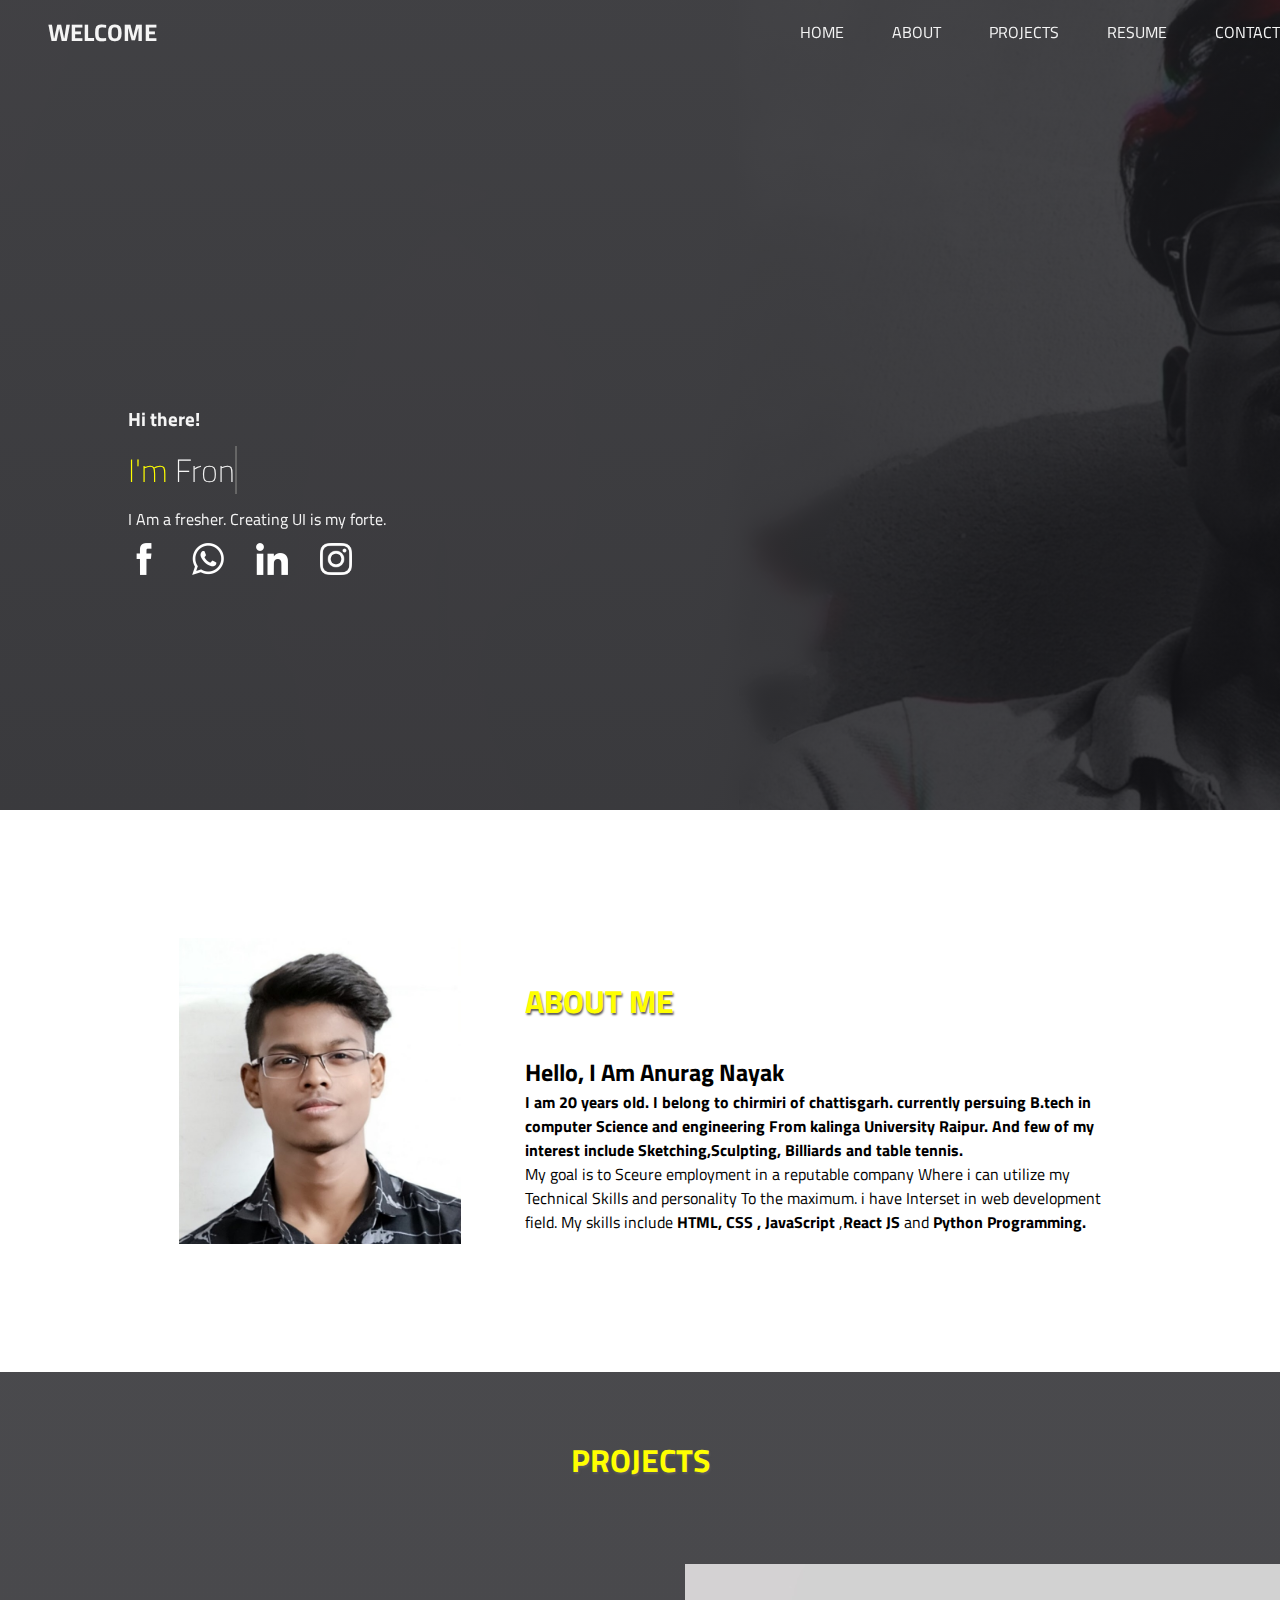
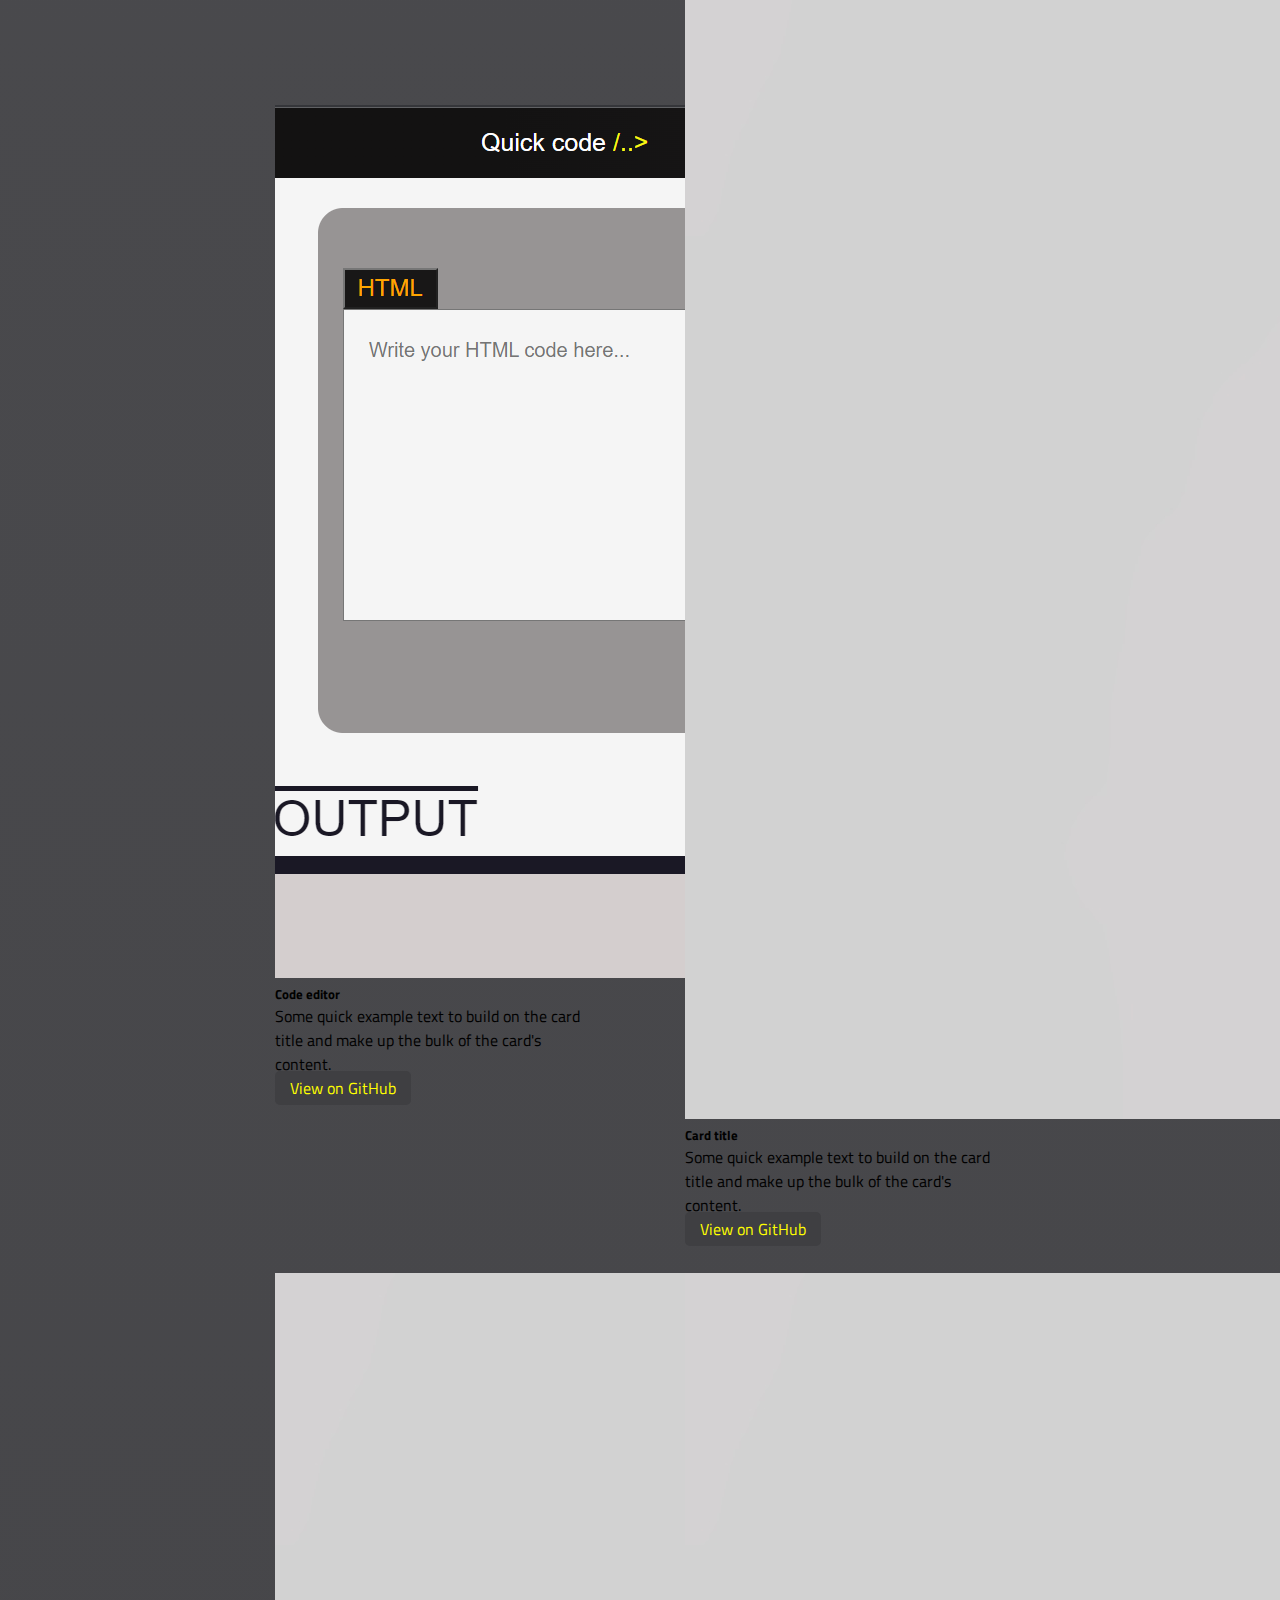
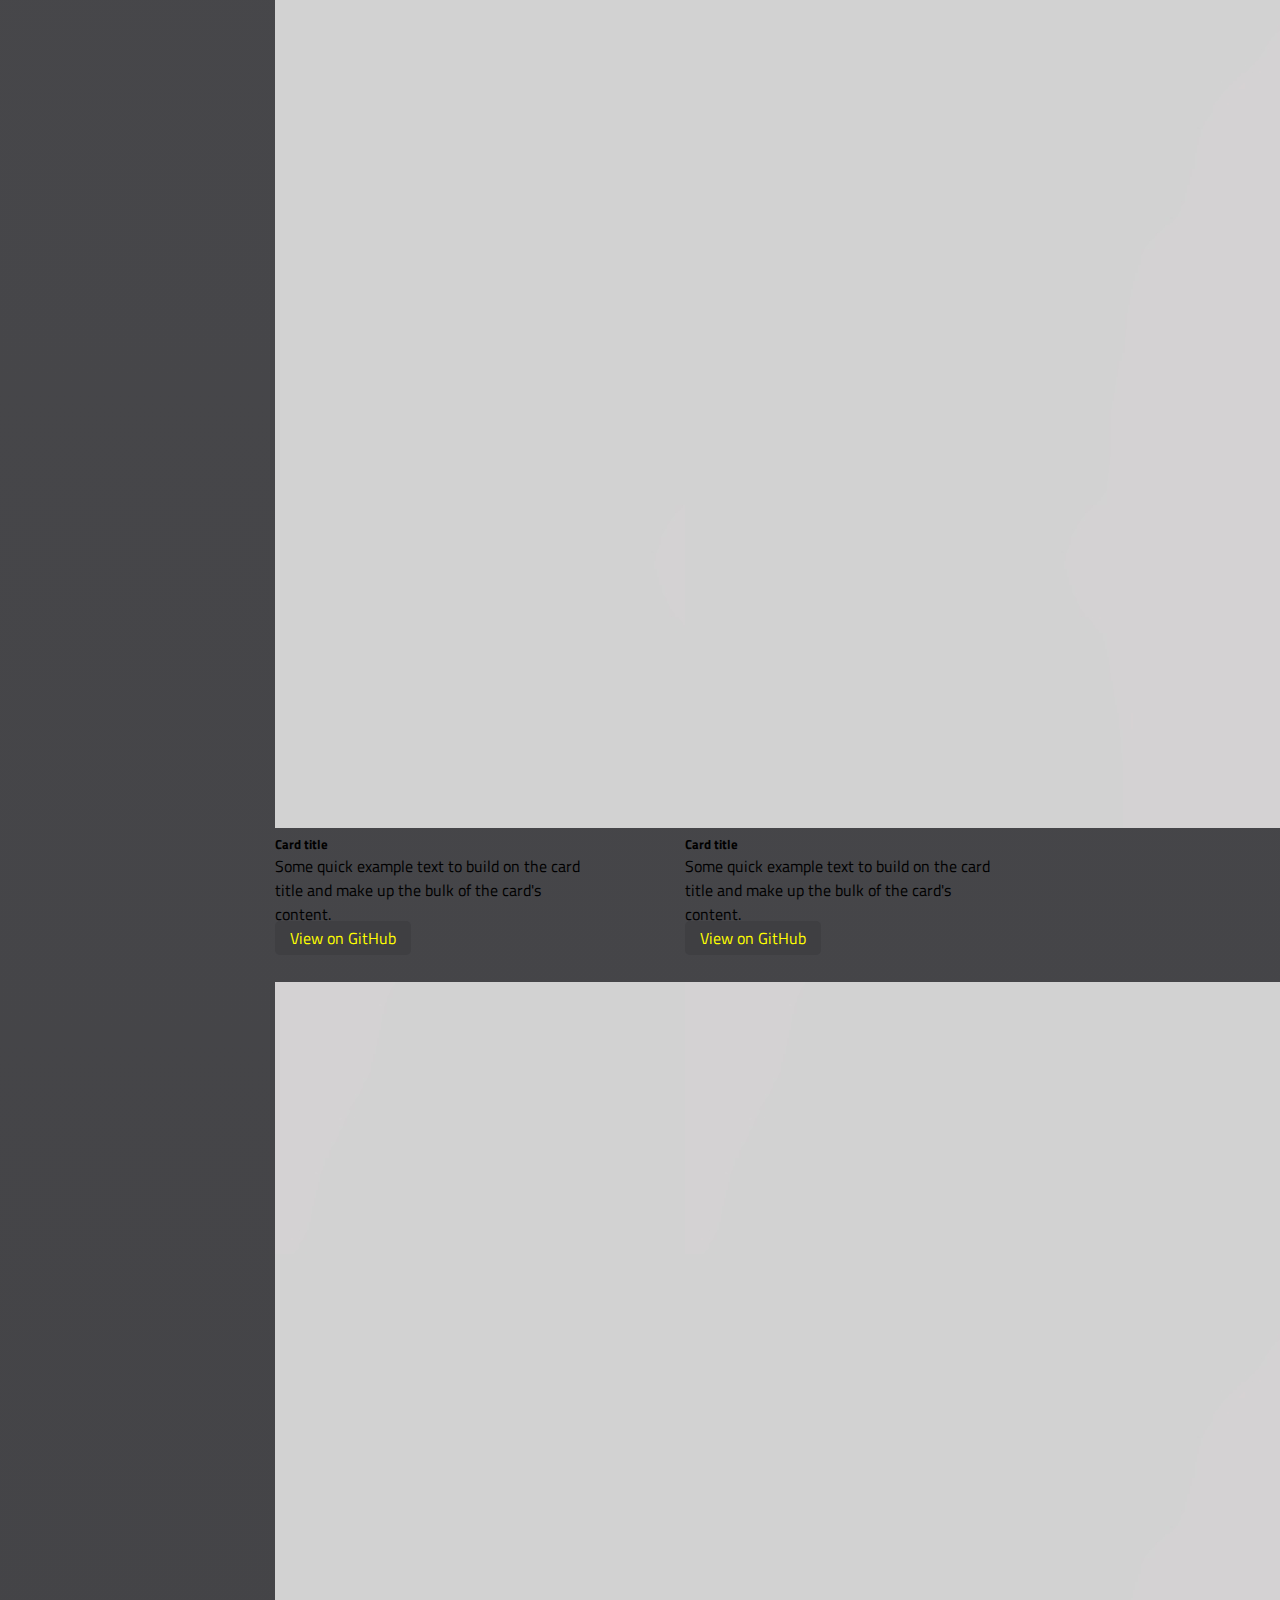
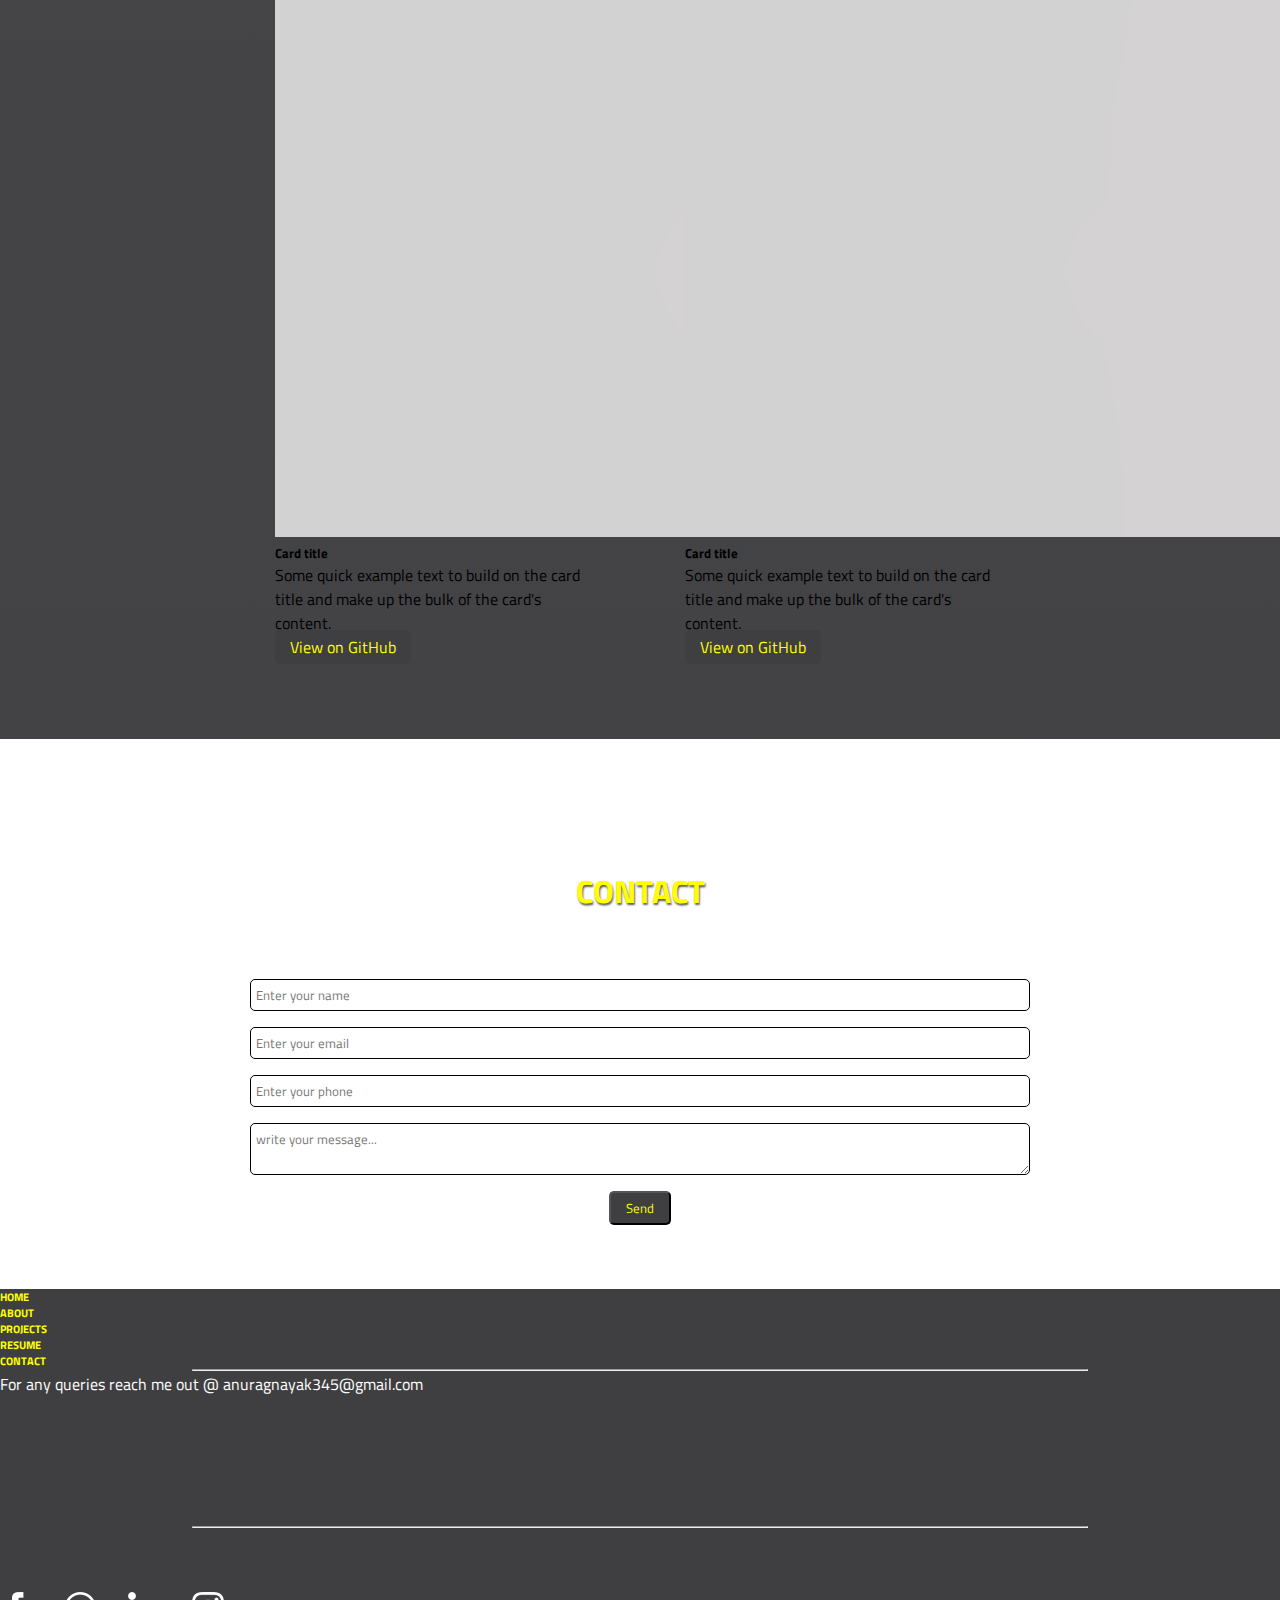
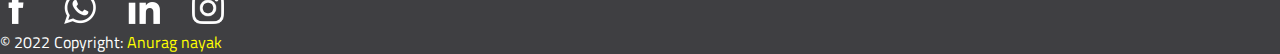
==== index.html @ 3c814be0 "change commit" ====
<!DOCTYPE html>
<html lang="en">

<head>
    <meta charset="UTF-8">
    <meta http-equiv="X-UA-Compatible" content="IE=edge">
    <meta name="viewport" content="width=device-width, initial-scale=1.0">
    <title>my Portfolio</title>
    <!-- google fonts APIS -->
    <link rel="preconnect" href="https://fonts.googleapis.com">
    <link rel="preconnect" href="https://fonts.gstatic.com" crossorigin>
    <link
        href="https://fonts.googleapis.com/css2?family=Lato:wght@300;400&family=Lobster&family=Mochiy+Pop+P+One&family=Oswald:wght@300&family=Petemoss&family=Roboto+Slab:wght@300&family=Titillium+Web&display=swap"
        rel="stylesheet">
    <link href="https://fonts.googleapis.com/css?family=Raleway:200,100,400" rel="stylesheet" type="text/css" />

    <!-- boootsrap CDN -->
    <link href="https://cdn.jsdelivr.net/npm/bootstrap@5.1.3/dist/css/bootstrap.min.css" rel="stylesheet"
        integrity="sha384-1BmE4kWBq78iYhFldvKuhfTAU6auU8tT94WrHftjDbrCEXSU1oBoqyl2QvZ6jIW3" crossorigin="anonymous">

    <link rel="stylesheet" href="CSS/index.css">
    
</head>

<body>
    <div>

        <!-- nav-bar start -->
        <header class="container-fluid">


            <nav id="nav">

                <div class=" nav-head">
                    <img id="hamBurger" src="images/hamburger.png">
                    <h2 id="welcome">WELCOME</h2>
                </div>



                <div class="nav-items me-5">
                    <ul>
                        <li><a href="#">HOME</a></li>
                        <li><a href="#about">ABOUT</a></li>
                        <li><a href="#projects">PROJECTS</a></li>
                        <li><a href="#!">RESUME</a></li>
                        <li><a href="#contactdiv">CONTACT</a></li>
                    </ul>
                </div>
            </nav>

            <!-- nav-bar End -->


            <!-- header -->

            <div class=" header-intro">
                <h3>Hi there!</h3>
                <h1 class="Animated_text"><span style="color:yellow">I'm</span>
                    <span class="txt-rotate" data-period="2000"
                        data-rotate='[ "Front-end developer"]'></span>
                </h1>
                
                <p>I Am a fresher. Creating UI is my forte.</p>
                <div class="SocialMedia">
                    <a href="https://www.facebook.com/anurag.nayak.106" target="_"><img
                            src="images/facebook-xxl.png"></a>
                    <a href="https://wa.me/+916261260397" target="_"><img src="images/whatsapp-xxl.png"></a>
                    <a href="https://www.linkedin.com/in/anurag-nayak-994604218/" target="_"><img
                            src="images/linkedin-xxl.png"></a>
                    <a href="https://www.instagram.com/anurag_n19/" target="_"><img src="images/new-instagram.png"></a>

                </div>

            </div>


        </header>


    </div>


    <!-- About me  -->
    <div class="about_me" id="about">

        <div class="details">
            <img id="myImage" src="images/Anurag-1.jpg">
            <div class="personal_info">
                <h1 class="heads">ABOUT ME</h1>
                <h2>Hello, I Am Anurag Nayak</h2>
                <p><b> I am 20 years old. I belong to chirmiri of chattisgarh. currently persuing B.tech in computer
                        Science
                        and engineering From kalinga University Raipur. And few of my interest include
                        Sketching,Sculpting,
                        Billiards and
                        table tennis.</b> </p>
                <p>My goal is to Sceure employment in a reputable company Where i can utilize my Technical Skills and
                    personality
                    To the maximum.
                    i have Interset in web development field. My skills include <b> HTML, CSS , JavaScript </b>
                    ,<b>React JS</b> and
                    <b>Python
                        Programming.</b>
                </p>
            </div>

        </div>
    </div>

    <!-- About me End  -->


    <!-- Projects -->

    <div class="projects" id="projects">

        <h1 class="heads">PROJECTS</h1>
        <div class="card-wrapper">

            <div class="card">
                <img class="card-img-top" src="./images/code-editor.png" alt="Card image cap">
                <div class="card-body">
                    <h5 class="card-title">Code editor</h5>
                    <p class="card-text">Some quick example text to build on the card title and make up the bulk of the
                        card's
                        content.</p>
                    <a href="#" class="btn">View on GitHub</a>
                </div>
            </div>

            <div class="card">
                <img class="card-img-top" src="./images/PicsArt_12-30-04.58.50.jpg" alt="Card image cap">
                <div class="card-body">
                    <h5 class="card-title">Card title</h5>
                    <p class="card-text">Some quick example text to build on the card title and make up the bulk of the
                        card's
                        content.</p>
                    <a href="#" class="btn">View on GitHub</a>
                </div>
            </div>

            <div class="card">
                <img class="card-img-top" src="images/PicsArt_12-30-04.58.50.jpg" alt="Card image cap">
                <div class="card-body">
                    <h5 class="card-title">Card title</h5>
                    <p class="card-text">Some quick example text to build on the card title and make up the bulk of the
                        card's
                        content.</p>
                    <a href="#" class="btn">View on GitHub</a>
                </div>
            </div>

            <div class="card">
                <img class="card-img-top" src="images/PicsArt_12-30-04.58.50.jpg" alt="Card image cap">
                <div class="card-body">
                    <h5 class="card-title">Card title</h5>
                    <p class="card-text">Some quick example text to build on the card title and make up the bulk of the
                        card's
                        content.</p>
                    <a href="#" class="btn">View on GitHub</a>
                </div>
            </div>

            <div class="card">
                <img class="card-img-top" src="images/PicsArt_12-30-04.58.50.jpg" alt="Card image cap">
                <div class="card-body">
                    <h5 class="card-title">Card title</h5>
                    <p class="card-text">Some quick example text to build on the card title and make up the bulk of the
                        card's
                        content.</p>
                    <a href="#" class="btn">View on GitHub</a>
                </div>
            </div>

            <div class="card">
                <img class="card-img-top" src="images/PicsArt_12-30-04.58.50.jpg" alt="Card image cap">
                <div class="card-body">
                    <h5 class="card-title">Card title</h5>
                    <p class="card-text">Some quick example text to build on the card title and make up the bulk of the
                        card's
                        content.</p>
                    <a href="#" class="btn">View on GitHub</a>
                </div>
            </div>

        </div>

    </div>


    <!-- contact section -->

    <div class="contact" id="contactdiv">
      
        <h1 class="heads" >CONTACT </h1>

        <div class="container d-flex justify-content-center">
            <div class="row contact-wrapper">
                    <form class="contact_form" action="https://formsubmit.co/anuragnayak345@gmail.com" method="POST">
                        <input class="cont-Inputs" type="text" name="name" placeholder="Enter your name" required>
                        <input type="email" class="cont-Inputs" name="email" placeholder="Enter your email" required>
                        <input type="number" class="cont-Inputs" name="phone" placeholder="Enter your phone">
                        <textarea name="message" class="cont-Inputs" placeholder="write your message..."></textarea>
                        <input type="hidden" name="_next" value= "https://anurag-345.github.io/My-Portfolio/thanks.html">
                        <button type="submit" class="btn">Send</button>
                    </form>
                </div>
            </div>
        </div>
    </div>

    <!-- Contact section end  -->

    <!-- Footer -->
    <footer class="page-footer font-small indigo">

        <!-- Footer Links -->
        <div class="container">

            <!-- Grid row-->
            <div class="row text-center d-flex justify-content-center pt-5 mb-3">

                <!-- Grid column -->
                <div class="col-md-2 mb-3">
                    <h6 class="text-uppercase font-weight-bold">
                        <a href="#">HOME</a>
                    </h6>
                </div>
                <!-- Grid column -->

                <!-- Grid column -->
                <div class="col-md-2 mb-3">
                    <h6 class="text-uppercase font-weight-bold">
                        <a href="#about">ABOUT</a>
                    </h6>
                </div>
                <!-- Grid column -->

                <!-- Grid column -->
                <div class="col-md-2 mb-3">
                    <h6 class="text-uppercase font-weight-bold">
                        <a href="#projects">PROJECTS</a>
                    </h6>
                </div>
                <!-- Grid column -->

                <!-- Grid column -->
                <div class="col-md-2 mb-3">
                    <h6 class="text-uppercase font-weight-bold">
                        <a href="#!">RESUME</a>
                    </h6>
                </div>
                <!-- Grid column -->

                <!-- Grid column -->
                <div class="col-md-2 mb-3">
                    <h6 class="text-uppercase font-weight-bold">
                        <a href="#contactdiv">CONTACT</a>
                    </h6>
                </div>
                <!-- Grid column -->

            </div>
            <!-- Grid row-->
            <hr class="rgba-white-light" style="margin: 0 15%;">

            <!-- Grid row-->
            <div class="row d-flex text-center justify-content-center mb-md-0 mb-4">

                <!-- Grid column -->
                <div class="col-md-8 col-12 mt-3">
                    <p style="line-height: 1.7rem">For any queries reach me out @ anuragnayak345@gmail.com</p>
                </div>
                <!-- Grid column -->

            </div>
            <!-- Grid row-->
            <hr class="clearfix d-md-none rgba-white-light" style="margin: 10% 15% 5%;">

            <!-- Grid row-->
            <div class="row pb-3">

                <!-- Grid column -->
                <div class="col-md-12">

                    <div class=" flex-center d-flex justify-content-center">


                        <div class="SocialMedia">
                            <a href="https://www.facebook.com/anurag.nayak.106" target="_"><img
                                    src="images/facebook-xxl.png"></a>
                            <a href="https://wa.me/+916261260397" target="_"><img src="images/whatsapp-xxl.png"></a>
                            <a href="https://www.linkedin.com/in/anurag-nayak-994604218/" target="_"><img
                                    src="images/linkedin-xxl.png"></a>
                            <a href="https://www.instagram.com/anurag_n19/" target="_"><img
                                    src="images/new-instagram.png"></a>

                        </div>
                    </div>

                </div>
                <!-- Grid column -->

            </div>
            <!-- Grid row-->

        </div>
        <!-- Footer Links -->

        <!-- Copyright -->
        <div class="footer-copyright text-center py-3">© 2022 Copyright:
            <a href="https://mdbootstrap.com/">Anurag nayak</a>
        </div>
        <!-- Copyright -->

    </footer>

    <!-- Footer end -->





    <script src="./JavaScript/index.js" defer></script>
    <script src="https://cdn.jsdelivr.net/npm/bootstrap@5.1.3/dist/js/bootstrap.bundle.min.js"
        integrity="sha384-ka7Sk0Gln4gmtz2MlQnikT1wXgYsOg+OMhuP+IlRH9sENBO0LRn5q+8nbTov4+1p"
        crossorigin="anonymous"></script>
    <script src="https://ajax.googleapis.com/ajax/libs/jquery/2.1.1/jquery.min.js"></script>

</body>

</html>






<!-- side nav -->
<!-- <div class="sidenav">
                <img id="sidenavCross" src="images/cross.png">
                <hr>
                <ul>
                    <li><a href="#">HOME</a></li>
                    <li><a href="#about">ABOUT</a></li>
                    <li><a href="#projects">PROJECTS</a></li>
                    <li><a href="#">RESUME</a></li>
                    <li><a href="#">CONTACT</a></li>
                </ul>
            </div> -->


<!-- <div class="progress_bars">
    <h3>HTML</h3>
    <div class="progress w-75">
        <div class="progress-bar progress-bar-striped progress-bar-animated" style="width:100%">100%</div>
    </div>
    <h3>CSS</h3>
    <div class="progress w-75">
        <div class="progress-bar progress-bar-striped progress-bar-animated bg-warning" style="width:85%">85%</div>
    </div>
    <h3>JAVASCRIPT</h3>
    <div class="progress w-75">
        <div class="progress-bar progress-bar-striped progress-bar-animated bg-danger" style="width:70%">70%</div>
    </div>
    <h3>BOOTSTRAP</h3>
    <div class="progress w-75">
        <div class="progress-bar progress-bar-striped progress-bar-animated bg-success" style="width:90%">90%</div>
    </div>
</div> -->
---- CSS/index.css ----
:root{
  --dec-color : yellow;
}

* {
  margin: 0px;
  padding: 0px;
  font-family: "Lato", sans-serif;
  font-family: "Lobster", cursive;
  font-family: "Mochiy Pop P One", sans-serif;
  font-family: "Oswald", sans-serif;
  font-family: "Petemoss", cursive;
  font-family: "Roboto Slab", serif;
  font-family: "Titillium Web", sans-serif;
  /* outline:2px solid red; */
   /* overflow: hidden; */
   scroll-behavior: smooth;
}
body {
   background:url("https://www.desktopbackground.org/download/3840x2400/2010/04/17/3405_cool-simple-white-backgrounds-picture-gallery_5120x2880_h.jpg");
   background-size: cover;
   background-repeat: no-repeat;
   background-attachment: fixed;
}
a{
 text-decoration: none !important;
 color: var(--dec-color);

}
.heads{
  color:var(--dec-color);
  margin:5% 0;
  text-shadow: 1px 2px 2px rgb(92, 91, 91);
 
}


.btn{
  background-color: #3f3f42;
  color:var(--dec-color);
  padding: 5px 15px;
  border-radius: 5px;
  width:fit-content;
}

.Animated_text{
  font-weight: 200;
  margin: 0.4em 0;
}

header{
    margin: 0 !important;
    padding: 0 !important;
    height: 90vh;
    width:100vw;
    background: linear-gradient(rgba(28, 28, 32, 0.8), rgba(20, 20, 24, 0.8)),url("../images/PicsArt_12-30-04.58.50.jpg");
    background-size:cover;
    background-repeat: no-repeat;
   
}


/* navbar */


nav {
  display: flex;
  justify-content: space-between;
  height: 4em;
  width: 100vw;
  align-items:center;
  position:fixed;
  top:0;
  
}
.nav-head{
  display:flex;
}
#hamBurger{
  height: 2em;
  width: 2em;
  display: none;
  margin-left: 0.5em;
}

#welcome{
    color:whitesmoke;
    margin-left:2em;
   
  
}

.nav-items ul {
 
  display: flex;
  gap: 3rem;
  list-style: none !important;
}

.nav-items ul li a{
  color:whitesmoke;
  
}

.nav-items ul li a:hover{
  color:yellow;
  border-bottom:3px solid var(--dec-color);
  transition:0.1s ease-in;
}


/* sideNav */

.sidenav{
  
  height: 100vh !important;
  width:250px;
  top:0;
  position:fixed;
  background-color:#3f3f42;
  box-shadow: 1px 0px 3px black;
  /* display: none; */
  z-index:100!important;
}


.sidenav ul{
  display: flex;
  justify-content: center;
  flex-direction:column;
  list-style: none !important;
}

.sidenav ul li {
  margin:0.5em 0em;
}

.sidenav ul li a{
  color:whitesmoke;
}

.sidenav ul li a:hover{
  color:var(--dec-color);
  transition:0.1s ease-in;
}

#sidenavCross{
  height: 2em;
  width: 2em;
  margin:1em 0 0 1em;
}





/* header intro */


.header-intro{ 
  width: fit-content;
  position: relative;
  top: 50%;
  left:10%;
  /* margin-top:15em; */
  color:whitesmoke;
}


/* ANout me  */
.about_me{
  display: flex;
  justify-content: center;
  align-items: center;
  flex-direction: column;
  margin:5%;
  padding: 5% 0;
 
}

.details{
  display: flex;
  justify-content: center;
  align-items: center;
  
  /* flex-direction: column; */
  gap:4em;
  width: 80%;

}



#myImage{
  width:22vw;
  flex: 1;
}
.progress_bars{
  width: 60vw;
  height: auto;
  display: flex;
  justify-content: center;
  align-items: center;
  flex-direction: column;
  gap:2em;
  background-color:rgb(156, 102, 21);
}

.SocialMedia {
  margin-top: 5%;
 display: flex;
 gap: 2em;

}
.SocialMedia a img{
  height:2em;

}

.scroll {
  background-color:#3f3f42;
  box-shadow: 4px 0px 10px black;
  z-index: 100;
  transition: 0.5s ease-out;
}

/* media query section */



/* Projects section */

.projects{
  display: flex;
  justify-content: center;
  align-items: center;
  flex-direction: column;
  padding-bottom:5%;
  /* width: 100vw; */
  background: linear-gradient(rgba(28, 28, 32, 0.8), rgba(20, 20, 24, 0.8));

}

.card-wrapper{
  display: flex;
  justify-content: center;
  align-items: center;
  gap:5%;
  flex-wrap:wrap;
  width: 90vw;
  
}

.card-wrapper .card{
  width:20em;
  margin:1em;
 
}

.card-wrapper .card:hover{
  transform:translatey(-10px);
 box-shadow: rgb(14, 13, 13) 0px 20px 30px -10px;
 transition:0.5s ease-in-out
  
}


/* contact section */

.contact{
  padding:5% 0% ;
  background:linear-gradient(330deg,transparent 55%,#fff 0%);
  display: flex;
  justify-content:center;
  align-items:center;
  flex-direction: column;
}

.contact-wrapper{
  width:60vw;
}

.contact_form{
  display: flex;
  justify-content: center;
  align-items: center;
  flex-direction:column;
  gap:1em;
}

.cont-Inputs{
  width:100%;
  padding: 5px;
  border-radius:5px;
  border: 1px solid black;
}


/* FOOTER */


.page-footer{
  background-color: #3f3f42;
  color:white
}

@media screen and (max-width:800px){

  .header-intro{
    position: relative;
    left: 10%;

  }

  #hamBurger{
    display:initial;
    margin: 0 1em;
  }

  .nav-items{
    display: none;
  }
  nav{
    /* padding-left:1em; */
  }
  #welcome{
     margin-left:0.5em;
  }

  .details{
    flex-wrap: wrap;
  }
  
  .contact-wrapper{
  width:90vw;
}
  
  
}
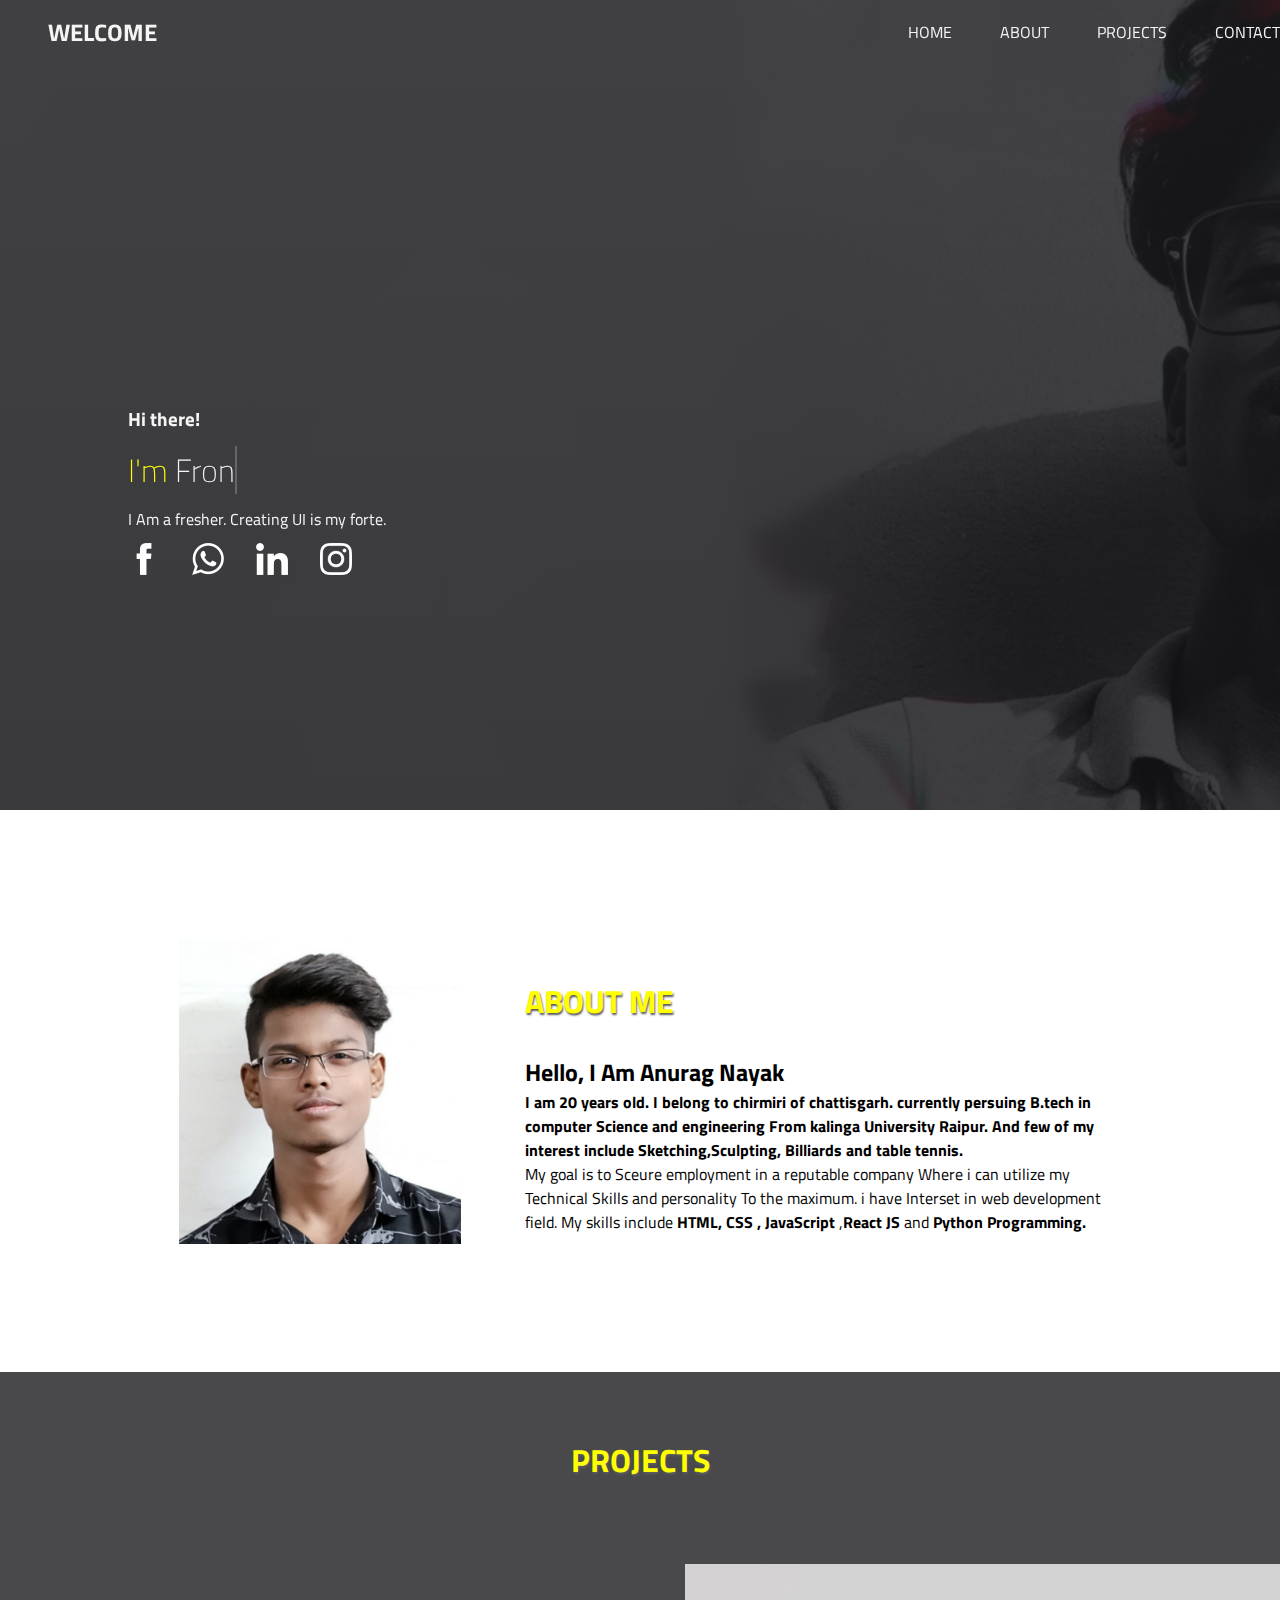
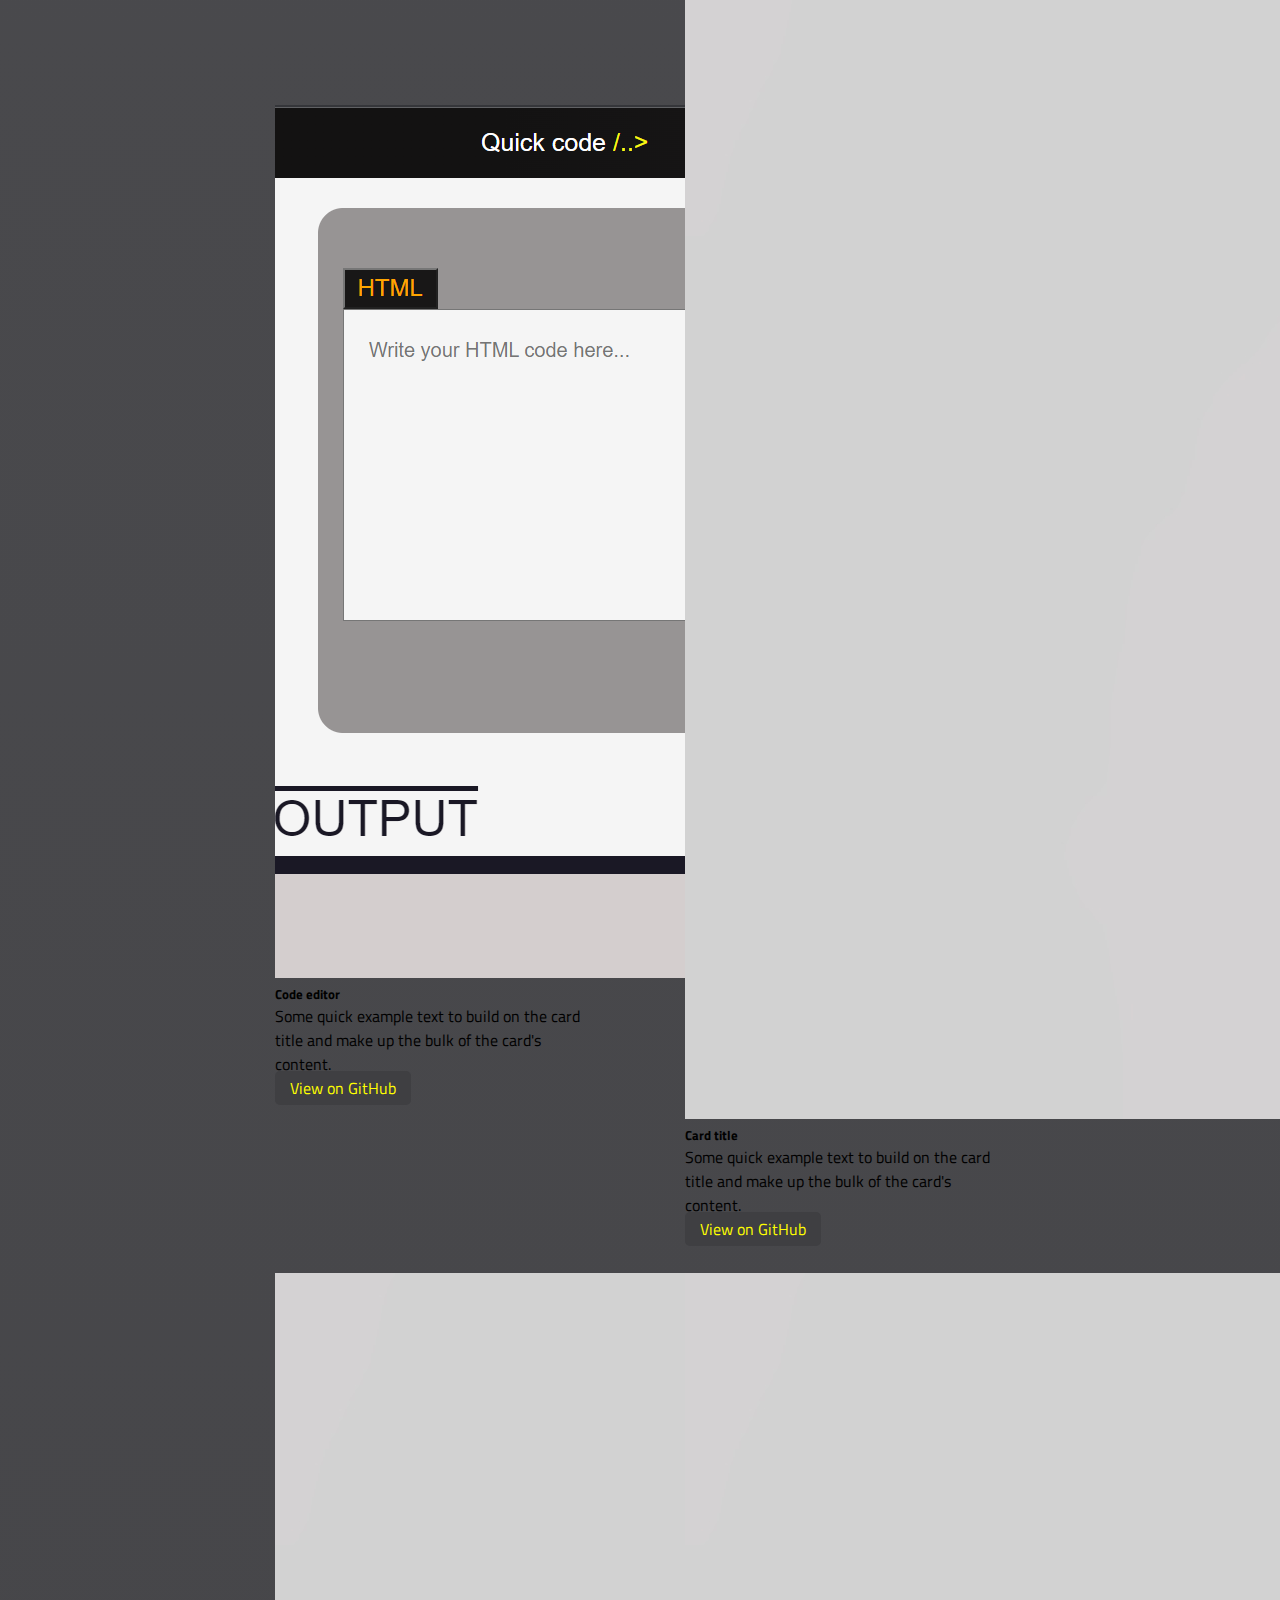
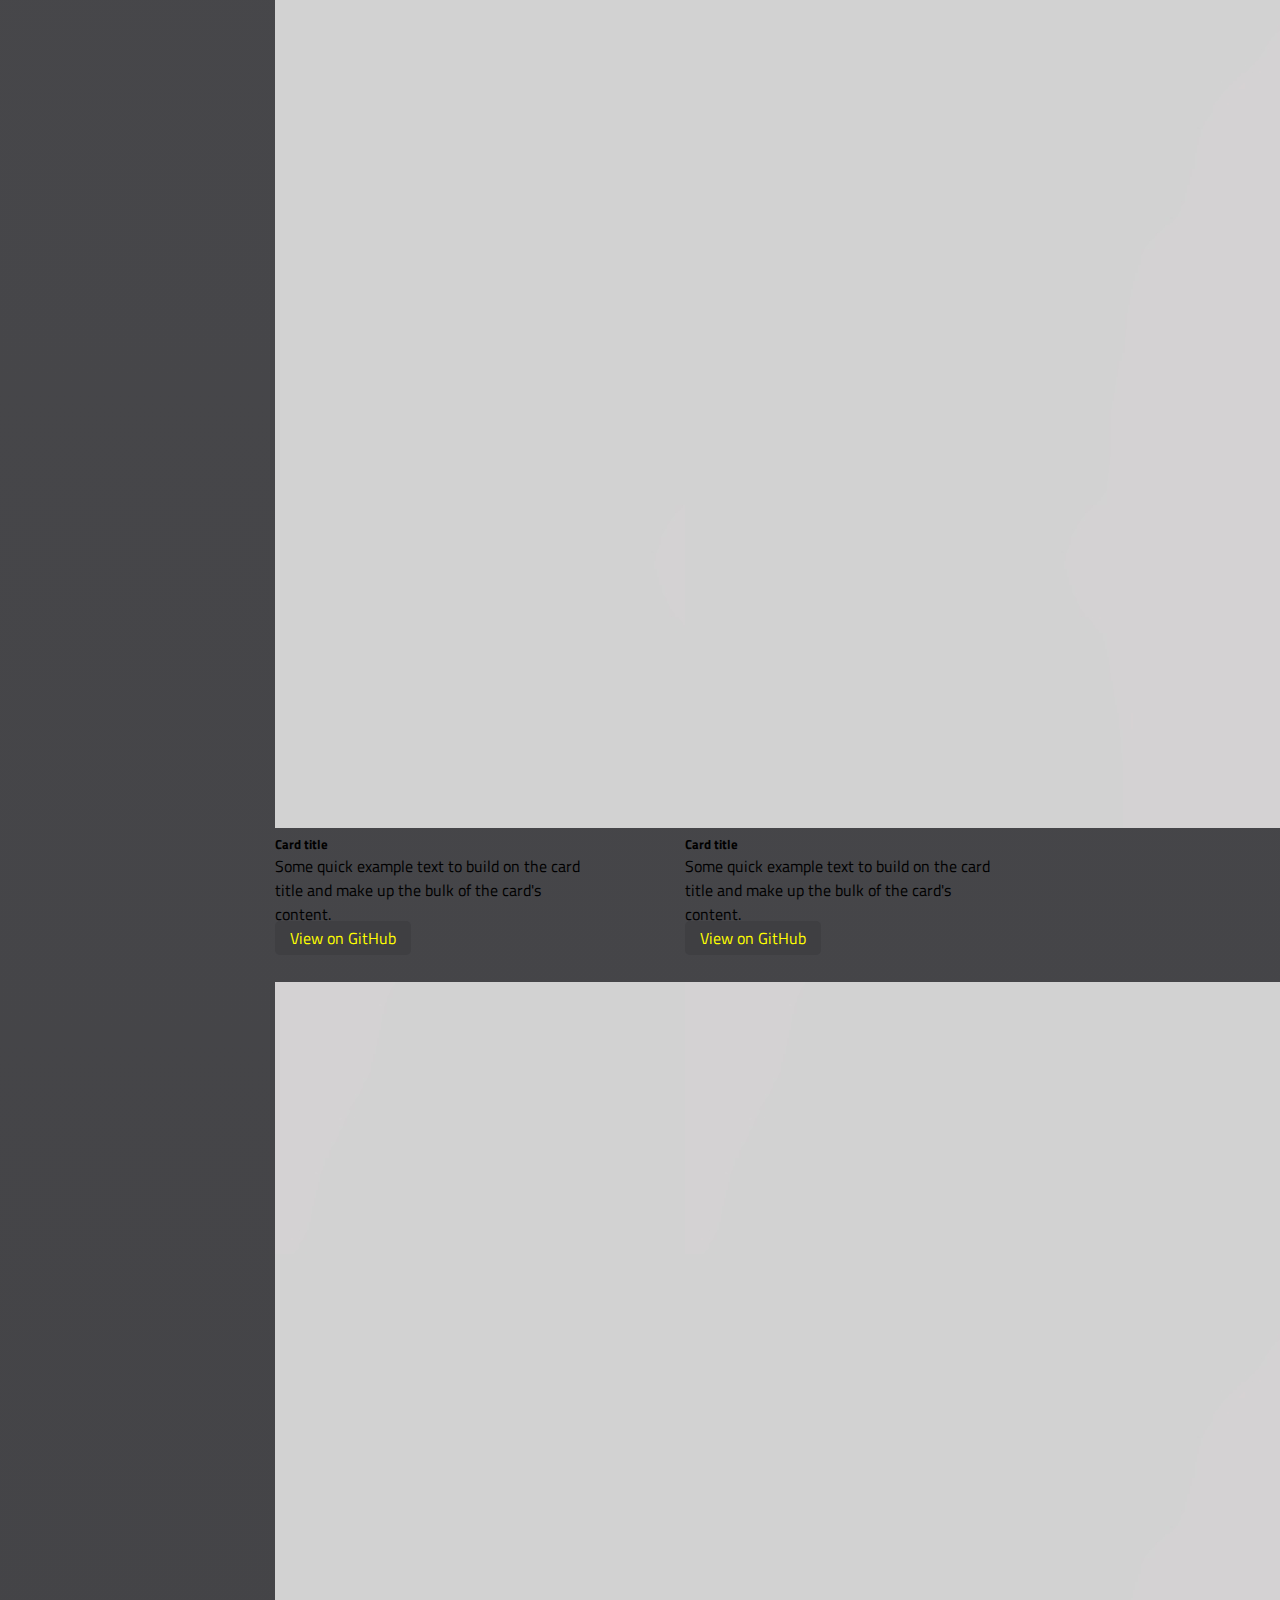
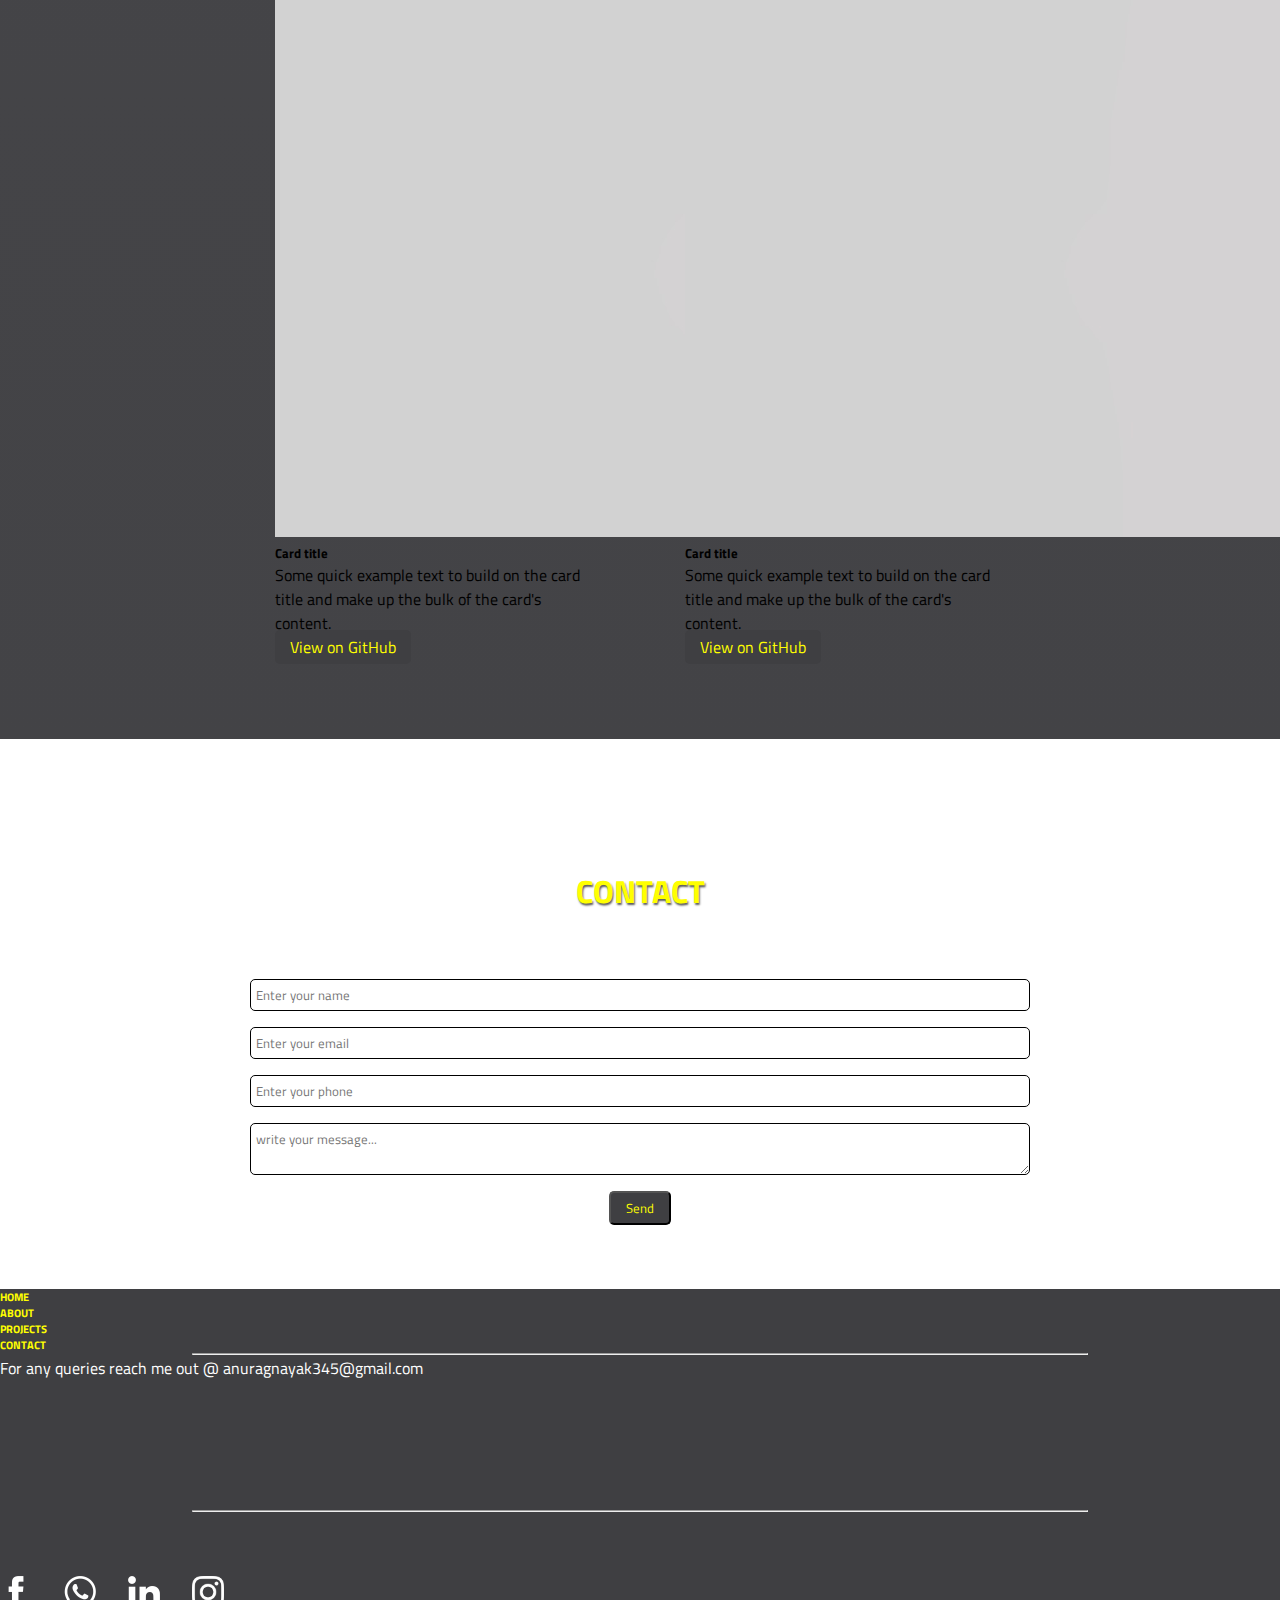
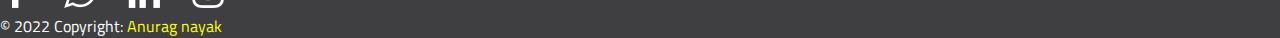
==== commit d21b363f: "Update index.html" ====
--- a/index.html
+++ b/index.html
@@ -43,7 +43,6 @@
                         <li><a href="#">HOME</a></li>
                         <li><a href="#about">ABOUT</a></li>
                         <li><a href="#projects">PROJECTS</a></li>
-                        <li><a href="#!">RESUME</a></li>
                         <li><a href="#contactdiv">CONTACT</a></li>
                     </ul>
                 </div>
@@ -107,7 +106,6 @@
 
         </div>
     </div>
-
     <!-- About me End  -->
 
 
@@ -248,7 +246,6 @@
                 <!-- Grid column -->
                 <div class="col-md-2 mb-3">
                     <h6 class="text-uppercase font-weight-bold">
-                        <a href="#!">RESUME</a>
                     </h6>
                 </div>
                 <!-- Grid column -->
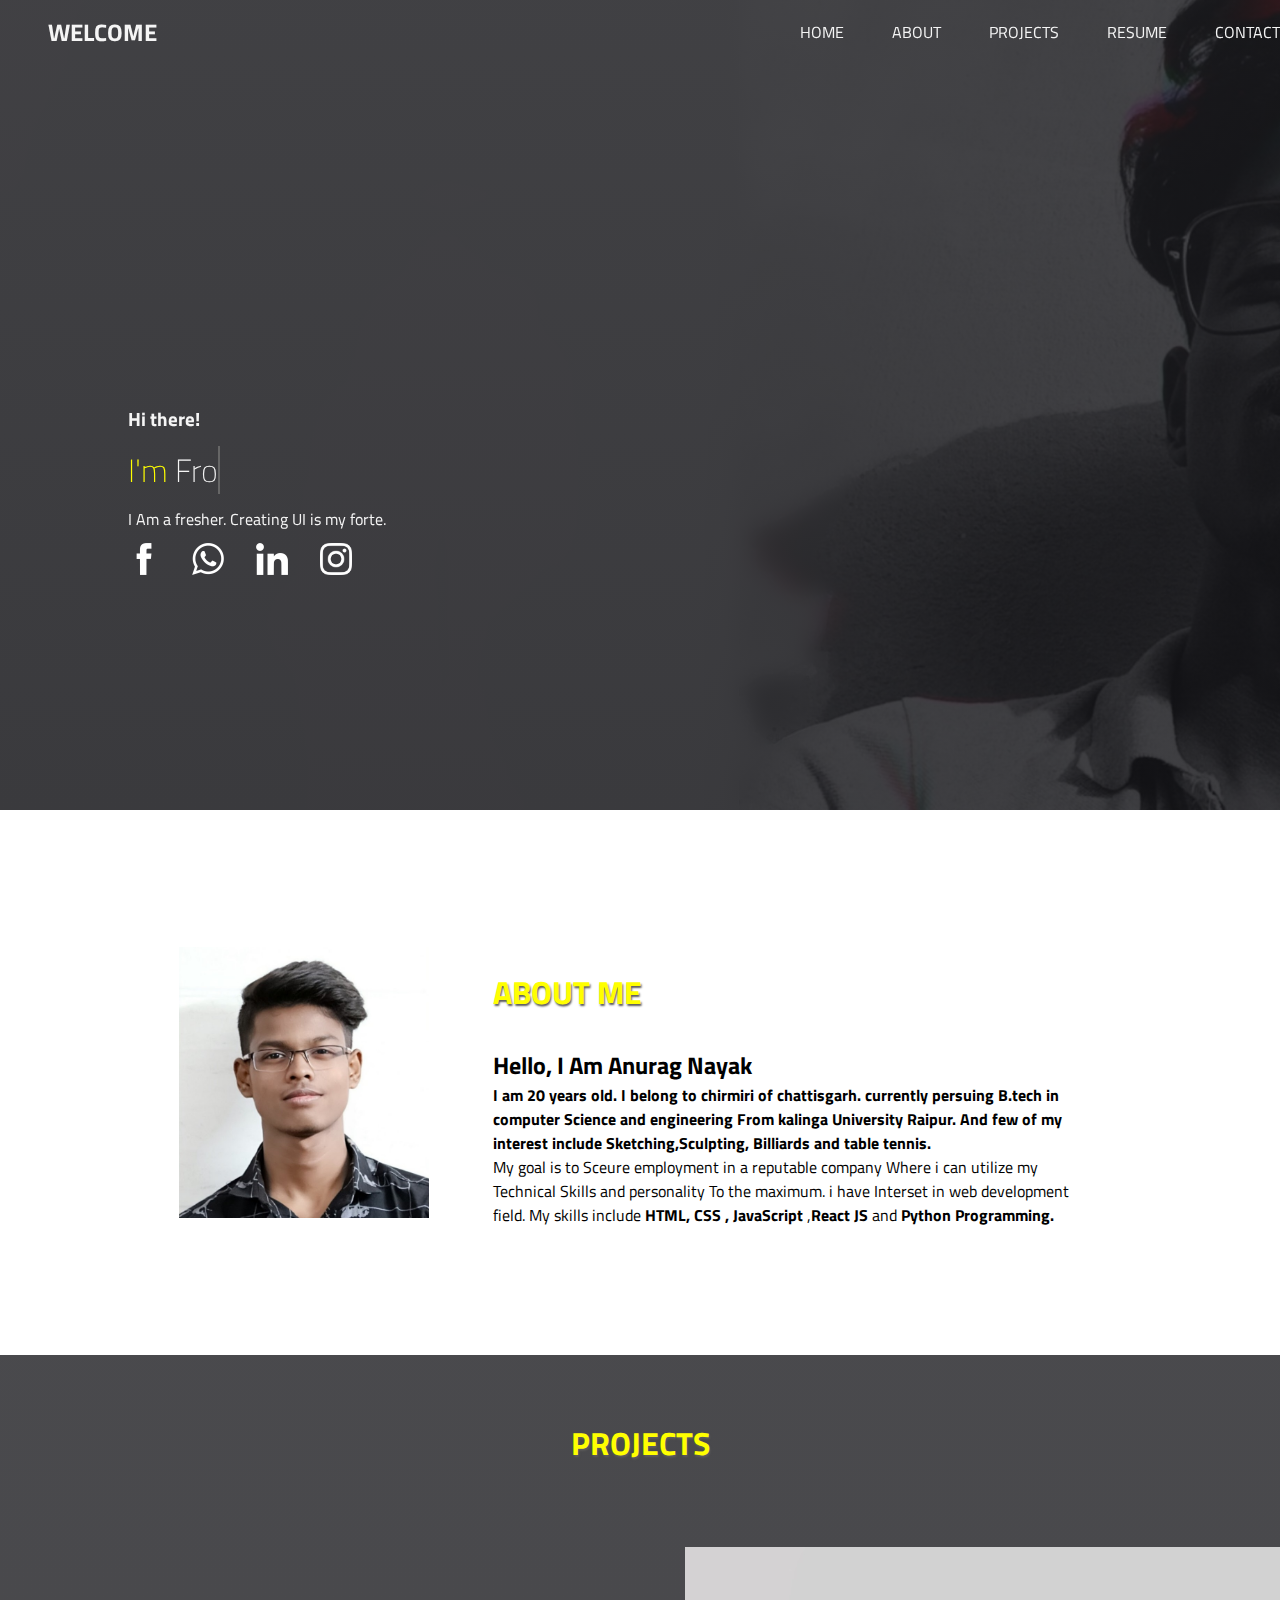
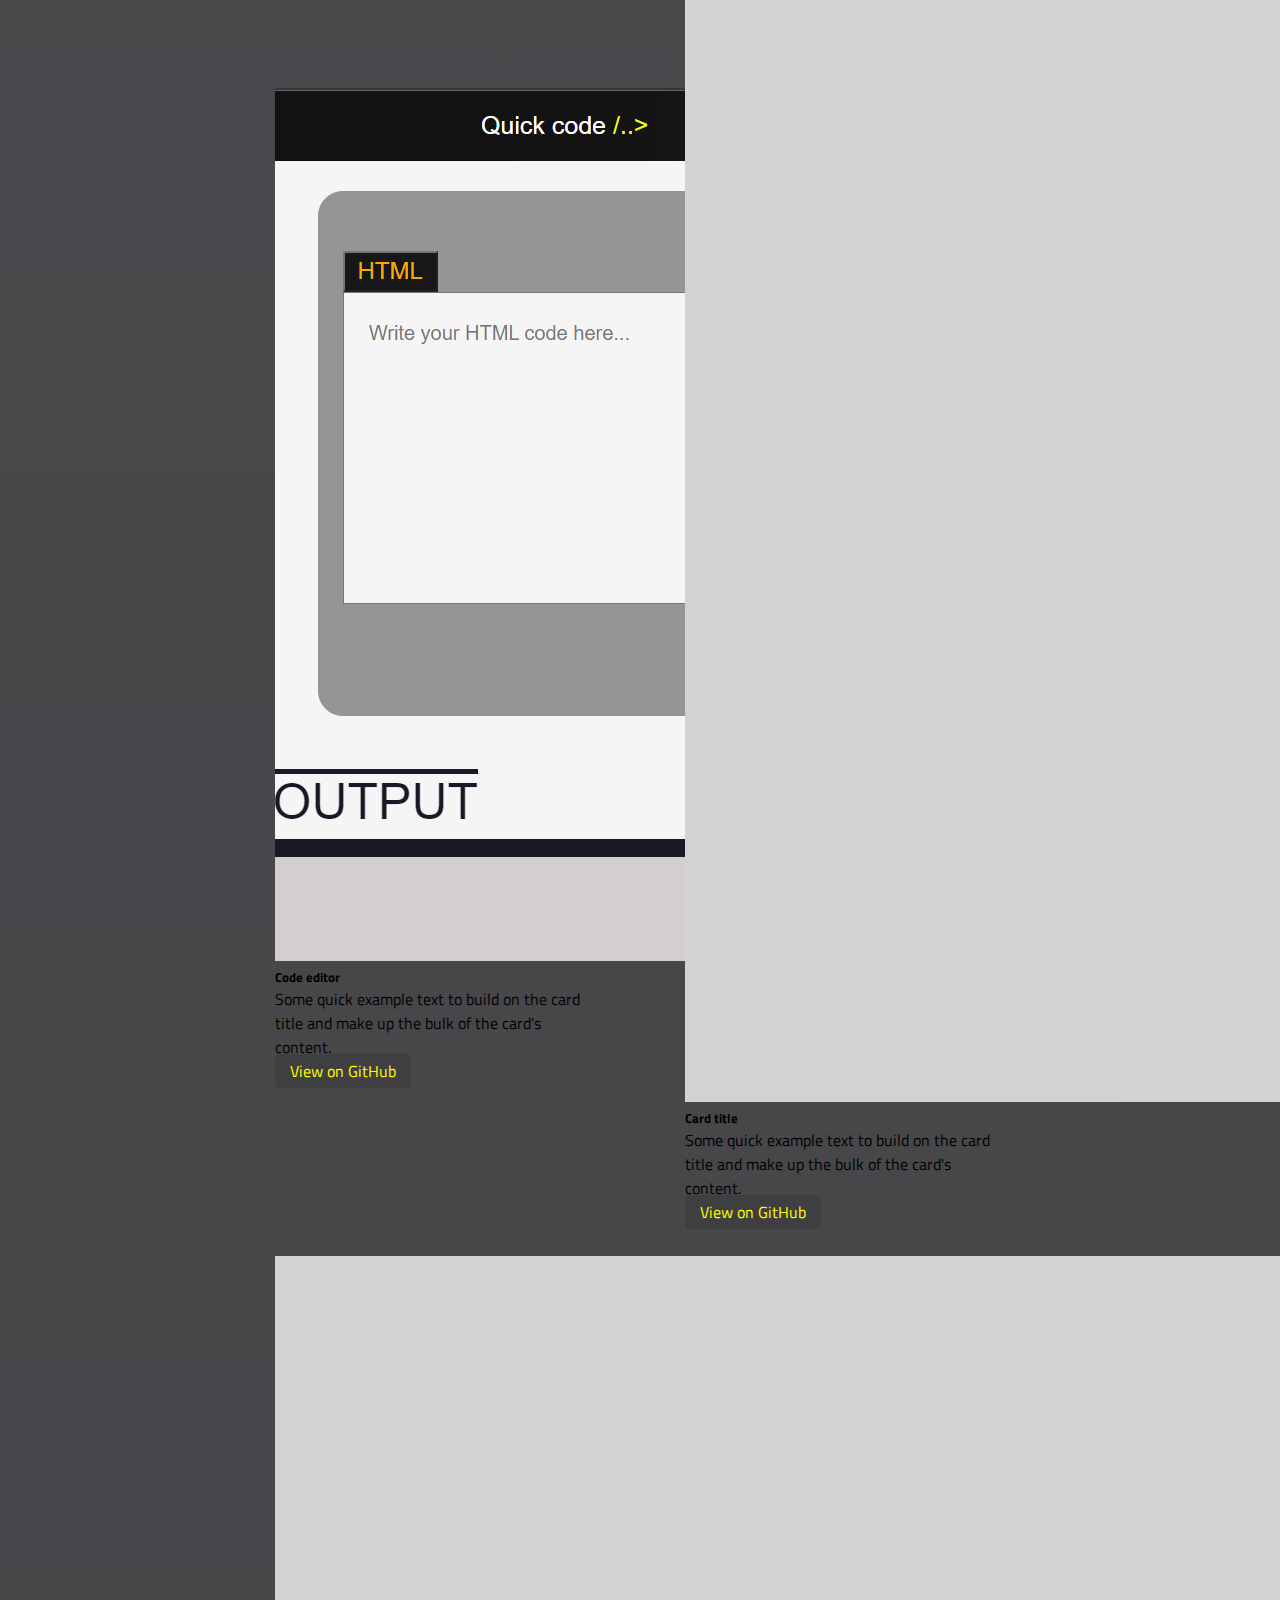
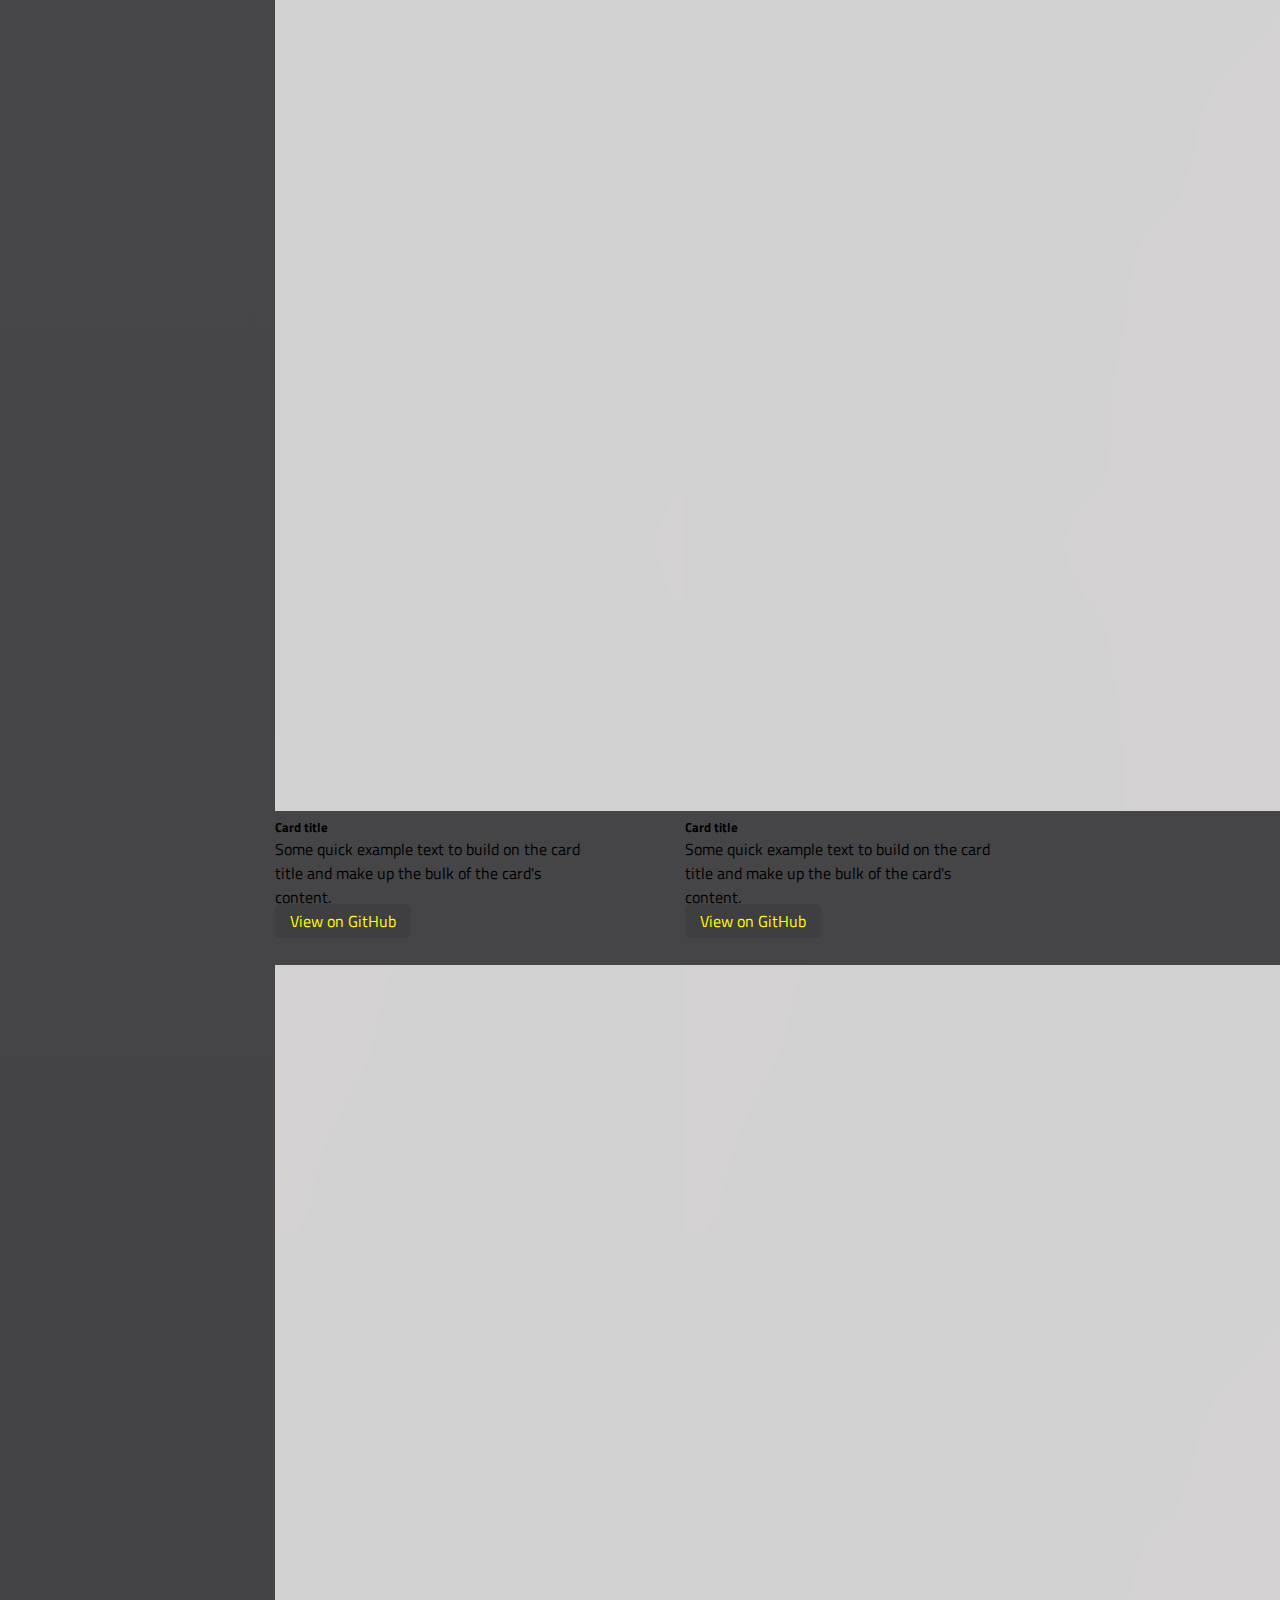
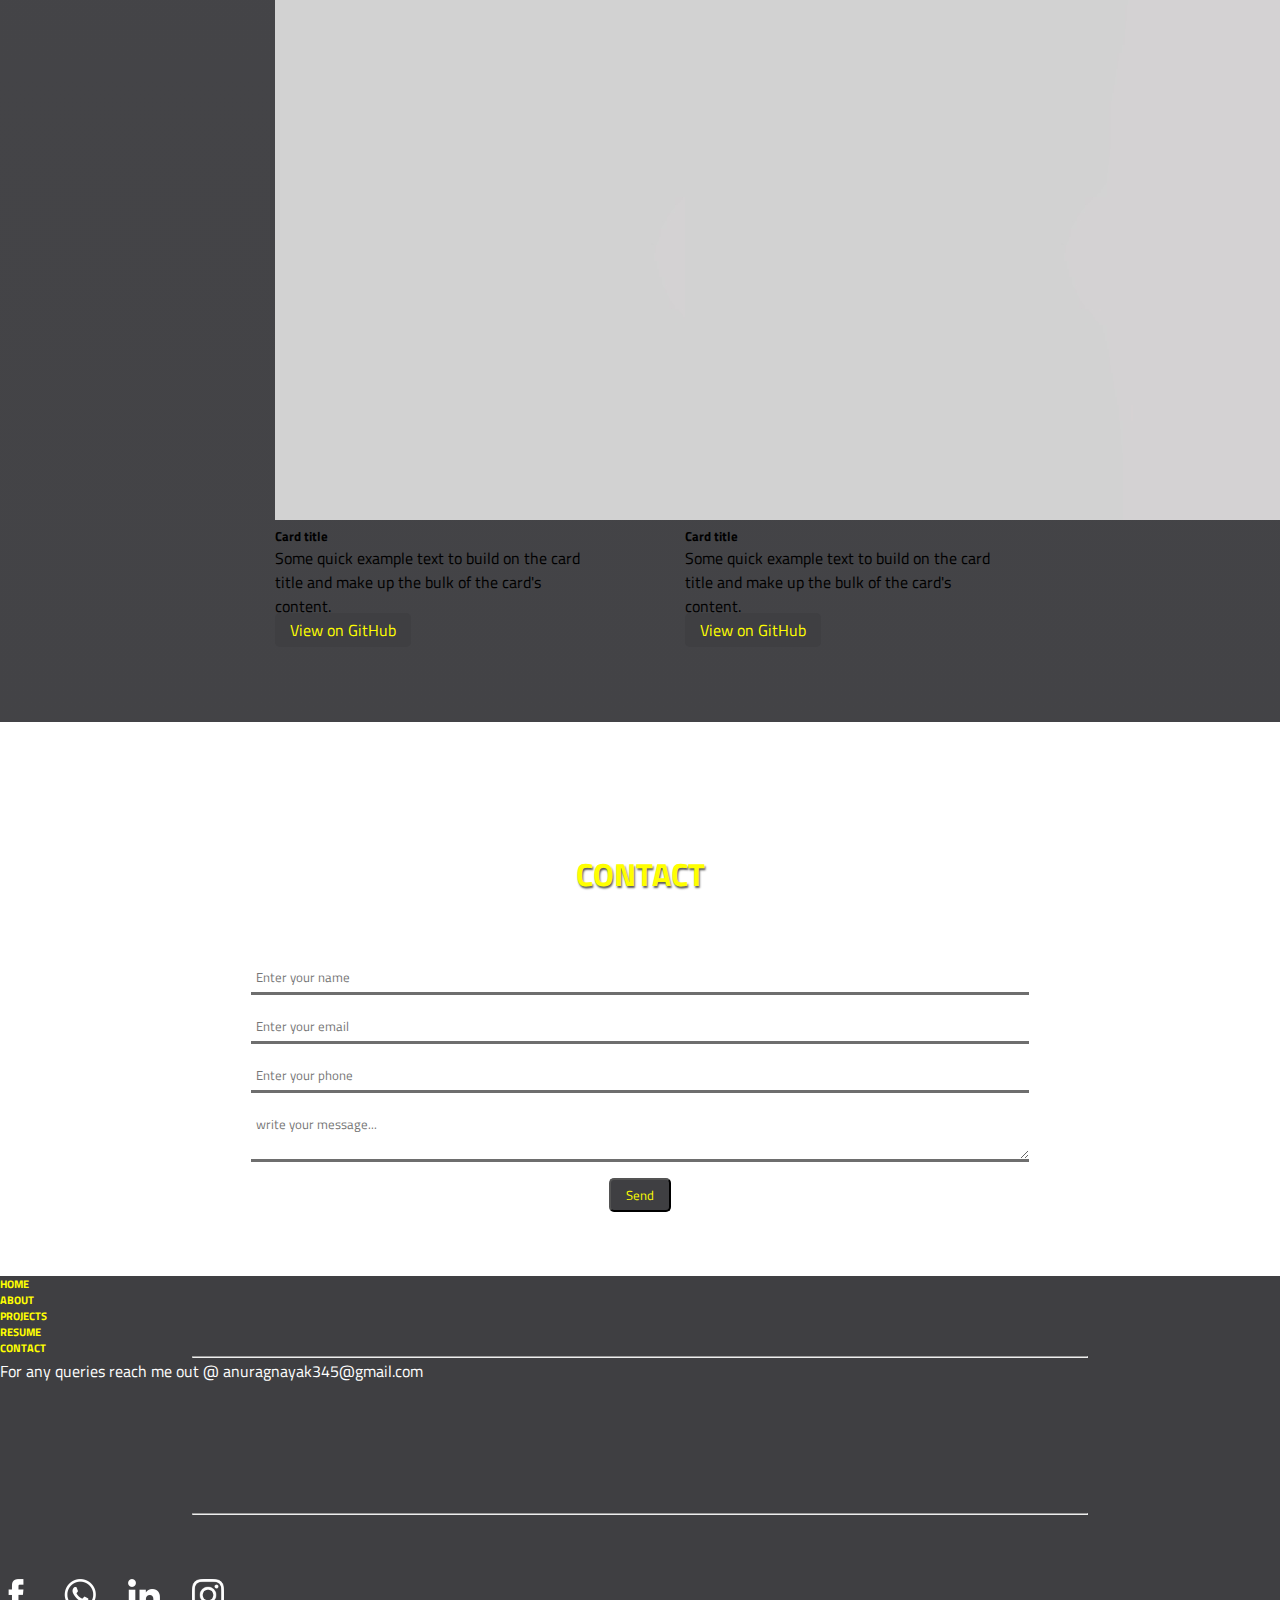
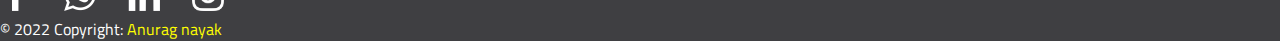
==== commit 921ae7f2: "change commit" ====
--- a/index.html
+++ b/index.html
@@ -19,15 +19,26 @@
         integrity="sha384-1BmE4kWBq78iYhFldvKuhfTAU6auU8tT94WrHftjDbrCEXSU1oBoqyl2QvZ6jIW3" crossorigin="anonymous">
 
     <link rel="stylesheet" href="CSS/index.css">
-    
+
 </head>
 
 <body>
     <div>
+        <!-- side nav -->
+        <div class="sidenav">
+            <img id="sidenavCross" src="images/cross.png">
+            <hr>
+            <ul>
+                <li><a href="#">HOME</a></li>
+                <li><a href="#about">ABOUT</a></li>
+                <li><a href="#projects">PROJECTS</a></li>
+                <li><a href="#">RESUME</a></li>
+                <li><a href="#">CONTACT</a></li>
+            </ul>
+        </div>
 
         <!-- nav-bar start -->
         <header class="container-fluid">
-
 
             <nav id="nav">
 
@@ -43,6 +54,7 @@
                         <li><a href="#">HOME</a></li>
                         <li><a href="#about">ABOUT</a></li>
                         <li><a href="#projects">PROJECTS</a></li>
+                        <li><a href="#">RESUME</a></li>
                         <li><a href="#contactdiv">CONTACT</a></li>
                     </ul>
                 </div>
@@ -56,10 +68,9 @@
             <div class=" header-intro">
                 <h3>Hi there!</h3>
                 <h1 class="Animated_text"><span style="color:yellow">I'm</span>
-                    <span class="txt-rotate" data-period="2000"
-                        data-rotate='[ "Front-end developer"]'></span>
+                    <span class="txt-rotate" data-period="2000" data-rotate='[ "Front-end developer"]'></span>
                 </h1>
-                
+
                 <p>I Am a fresher. Creating UI is my forte.</p>
                 <div class="SocialMedia">
                     <a href="https://www.facebook.com/anurag.nayak.106" target="_"><img
@@ -190,22 +201,22 @@
     <!-- contact section -->
 
     <div class="contact" id="contactdiv">
-      
-        <h1 class="heads" >CONTACT </h1>
+
+        <h1 class="heads">CONTACT </h1>
 
         <div class="container d-flex justify-content-center">
             <div class="row contact-wrapper">
-                    <form class="contact_form" action="https://formsubmit.co/anuragnayak345@gmail.com" method="POST">
-                        <input class="cont-Inputs" type="text" name="name" placeholder="Enter your name" required>
-                        <input type="email" class="cont-Inputs" name="email" placeholder="Enter your email" required>
-                        <input type="number" class="cont-Inputs" name="phone" placeholder="Enter your phone">
-                        <textarea name="message" class="cont-Inputs" placeholder="write your message..."></textarea>
-                        <input type="hidden" name="_next" value= "https://anurag-345.github.io/My-Portfolio/thanks.html">
-                        <button type="submit" class="btn">Send</button>
-                    </form>
-                </div>
-            </div>
-        </div>
+                <form class="contact_form" action="https://formsubmit.co/anuragnayak345@gmail.com" method="POST">
+                    <input class="cont-Inputs" type="text" name="name" placeholder="Enter your name" required>
+                    <input type="email" class="cont-Inputs" name="email" placeholder="Enter your email" required>
+                    <input type="number" class="cont-Inputs" name="phone" placeholder="Enter your phone">
+                    <textarea name="message" class="cont-Inputs" placeholder="write your message..."></textarea>
+                    <input type="hidden" name="_next" value="https://anurag-345.github.io/My-Portfolio/thanks.html">
+                    <button type="submit" class="btn">Send</button>
+                </form>
+            </div>
+        </div>
+    </div>
     </div>
 
     <!-- Contact section end  -->
@@ -243,12 +254,11 @@
                 </div>
                 <!-- Grid column -->
 
-                <!-- Grid column -->
-                <div class="col-md-2 mb-3">
-                    <h6 class="text-uppercase font-weight-bold">
-                    </h6>
-                </div>
-                <!-- Grid column -->
+                <div class="col-md-2 mb-3">
+                    <h6 class="text-uppercase font-weight-bold">
+                        <a href="#about">RESUME</a>
+                    </h6>
+                </div>
 
                 <!-- Grid column -->
                 <div class="col-md-2 mb-3">
@@ -334,18 +344,7 @@
 
 
 
-<!-- side nav -->
-<!-- <div class="sidenav">
-                <img id="sidenavCross" src="images/cross.png">
-                <hr>
-                <ul>
-                    <li><a href="#">HOME</a></li>
-                    <li><a href="#about">ABOUT</a></li>
-                    <li><a href="#projects">PROJECTS</a></li>
-                    <li><a href="#">RESUME</a></li>
-                    <li><a href="#">CONTACT</a></li>
-                </ul>
-            </div> -->
+
 
 
 <!-- <div class="progress_bars">
--- a/CSS/index.css
+++ b/CSS/index.css
@@ -43,6 +43,10 @@
   width:fit-content;
 }
 
+.btn:hover{
+  color:white;
+}
+
 .Animated_text{
   font-weight: 200;
   margin: 0.4em 0;
@@ -73,6 +77,13 @@
   top:0;
   
 }
+
+.hideTopNav{
+
+  position:fixed;
+  top:-5em;
+}
+
 .nav-head{
   display:flex;
 }
@@ -95,6 +106,7 @@
   display: flex;
   gap: 3rem;
   list-style: none !important;
+ 
 }
 
 .nav-items ul li a{
@@ -109,20 +121,29 @@
 }
 
 
+
+
 /* sideNav */
 
 .sidenav{
   
   height: 100vh !important;
   width:250px;
+  position:fixed;
   top:0;
-  position:fixed;
+  left:-255px;
   background-color:#3f3f42;
   box-shadow: 1px 0px 3px black;
   /* display: none; */
   z-index:100!important;
-}
-
+  transition: 0.3s ease-in-out;
+}
+.sideNav_appear{
+  position: fixed;
+  top:0;
+  left:0;
+  transition: 0.3s ease-in-out;
+}
 
 .sidenav ul{
   display: flex;
@@ -150,12 +171,7 @@
   margin:1em 0 0 1em;
 }
 
-
-
-
-
 /* header intro */
-
 
 .header-intro{ 
   width: fit-content;
@@ -167,7 +183,7 @@
 }
 
 
-/* ANout me  */
+/* About me  */
 .about_me{
   display: flex;
   justify-content: center;
@@ -192,7 +208,7 @@
 
 
 #myImage{
-  width:22vw;
+  width:250px;
   flex: 1;
 }
 .progress_bars{
@@ -221,7 +237,7 @@
   background-color:#3f3f42;
   box-shadow: 4px 0px 10px black;
   z-index: 100;
-  transition: 0.5s ease-out;
+  transition: 0.3s ease-out;
 }
 
 /* media query section */
@@ -289,10 +305,11 @@
 }
 
 .cont-Inputs{
+  background-color: transparent;
   width:100%;
   padding: 5px;
-  border-radius:5px;
-  border: 1px solid black;
+  border: none;
+  border-bottom: 3px solid #6e6e6e;
 }
 
 
@@ -304,6 +321,7 @@
   color:white
 }
 
+
 @media screen and (max-width:800px){
 
   .header-intro{
@@ -314,7 +332,7 @@
 
   #hamBurger{
     display:initial;
-    margin: 0 1em;
+    margin: 0 0 0 1em;
   }
 
   .nav-items{
@@ -338,3 +356,5 @@
   
 }
 
+
+
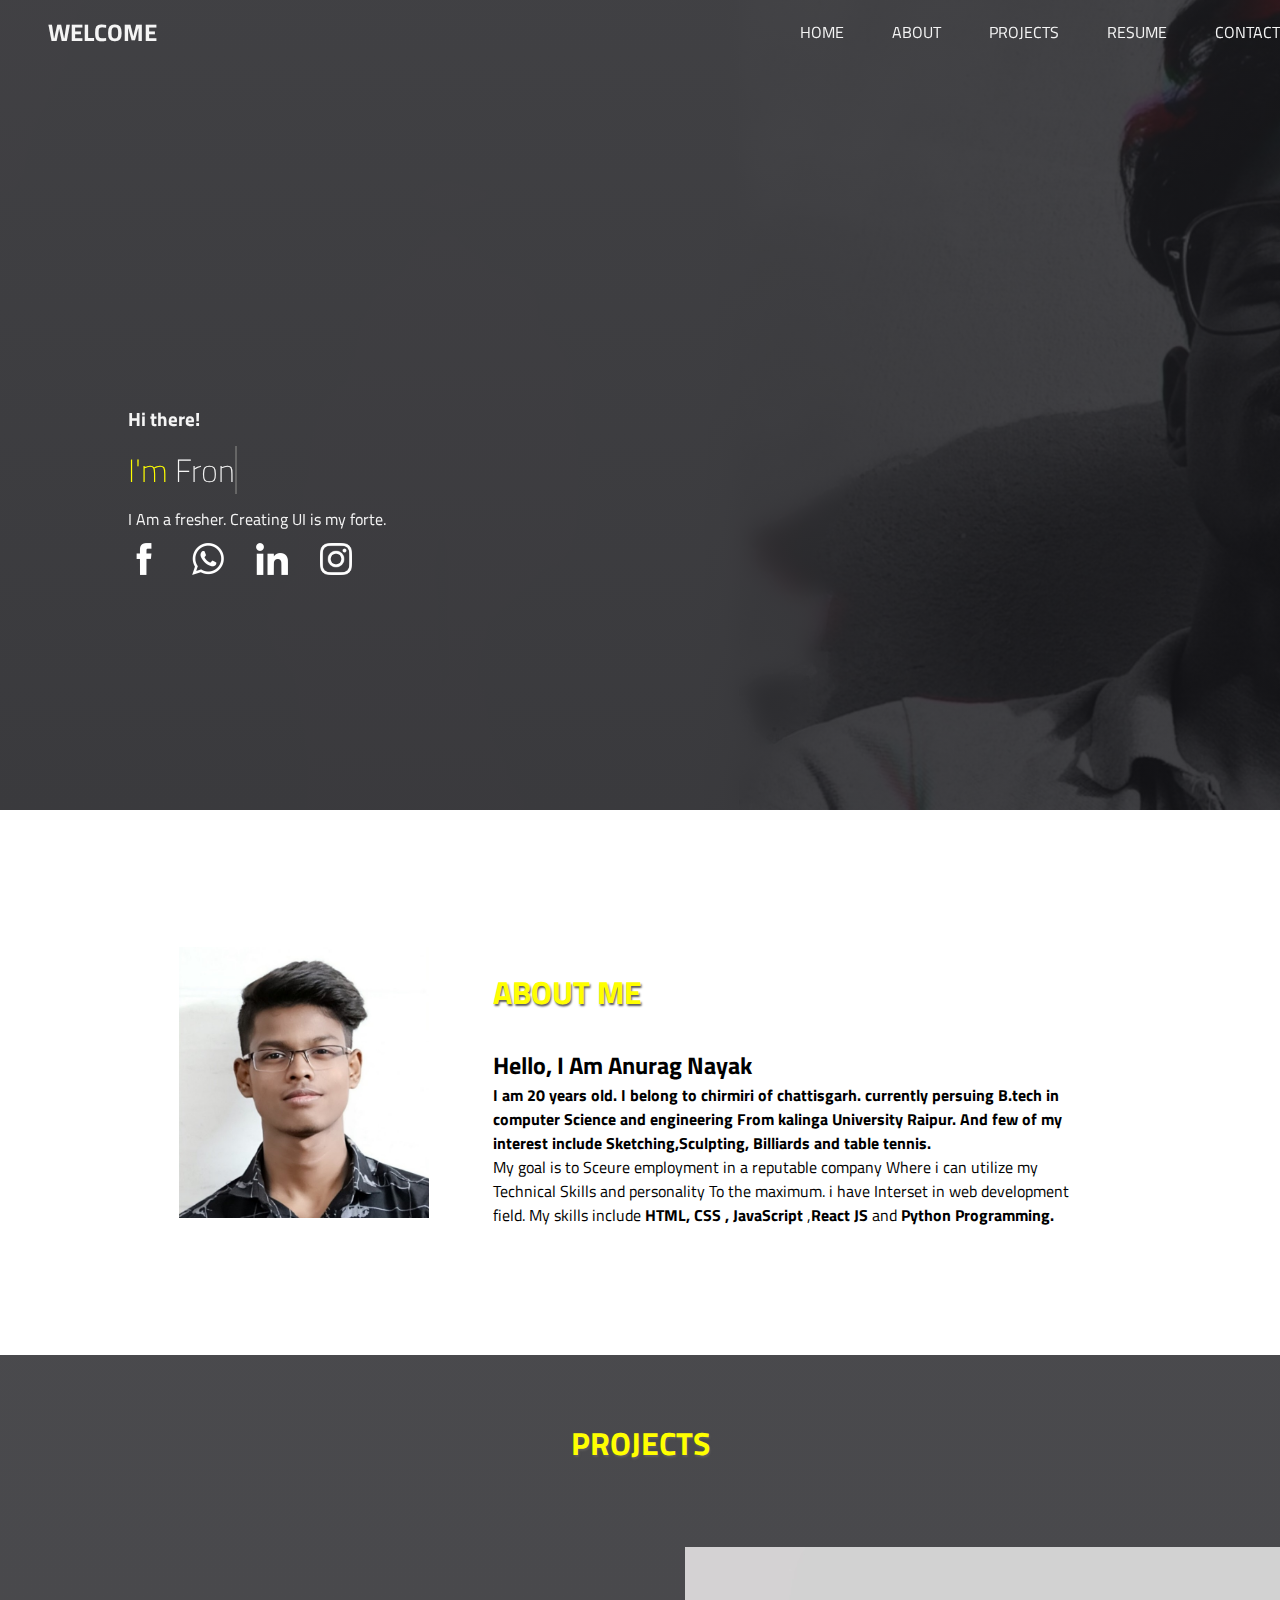
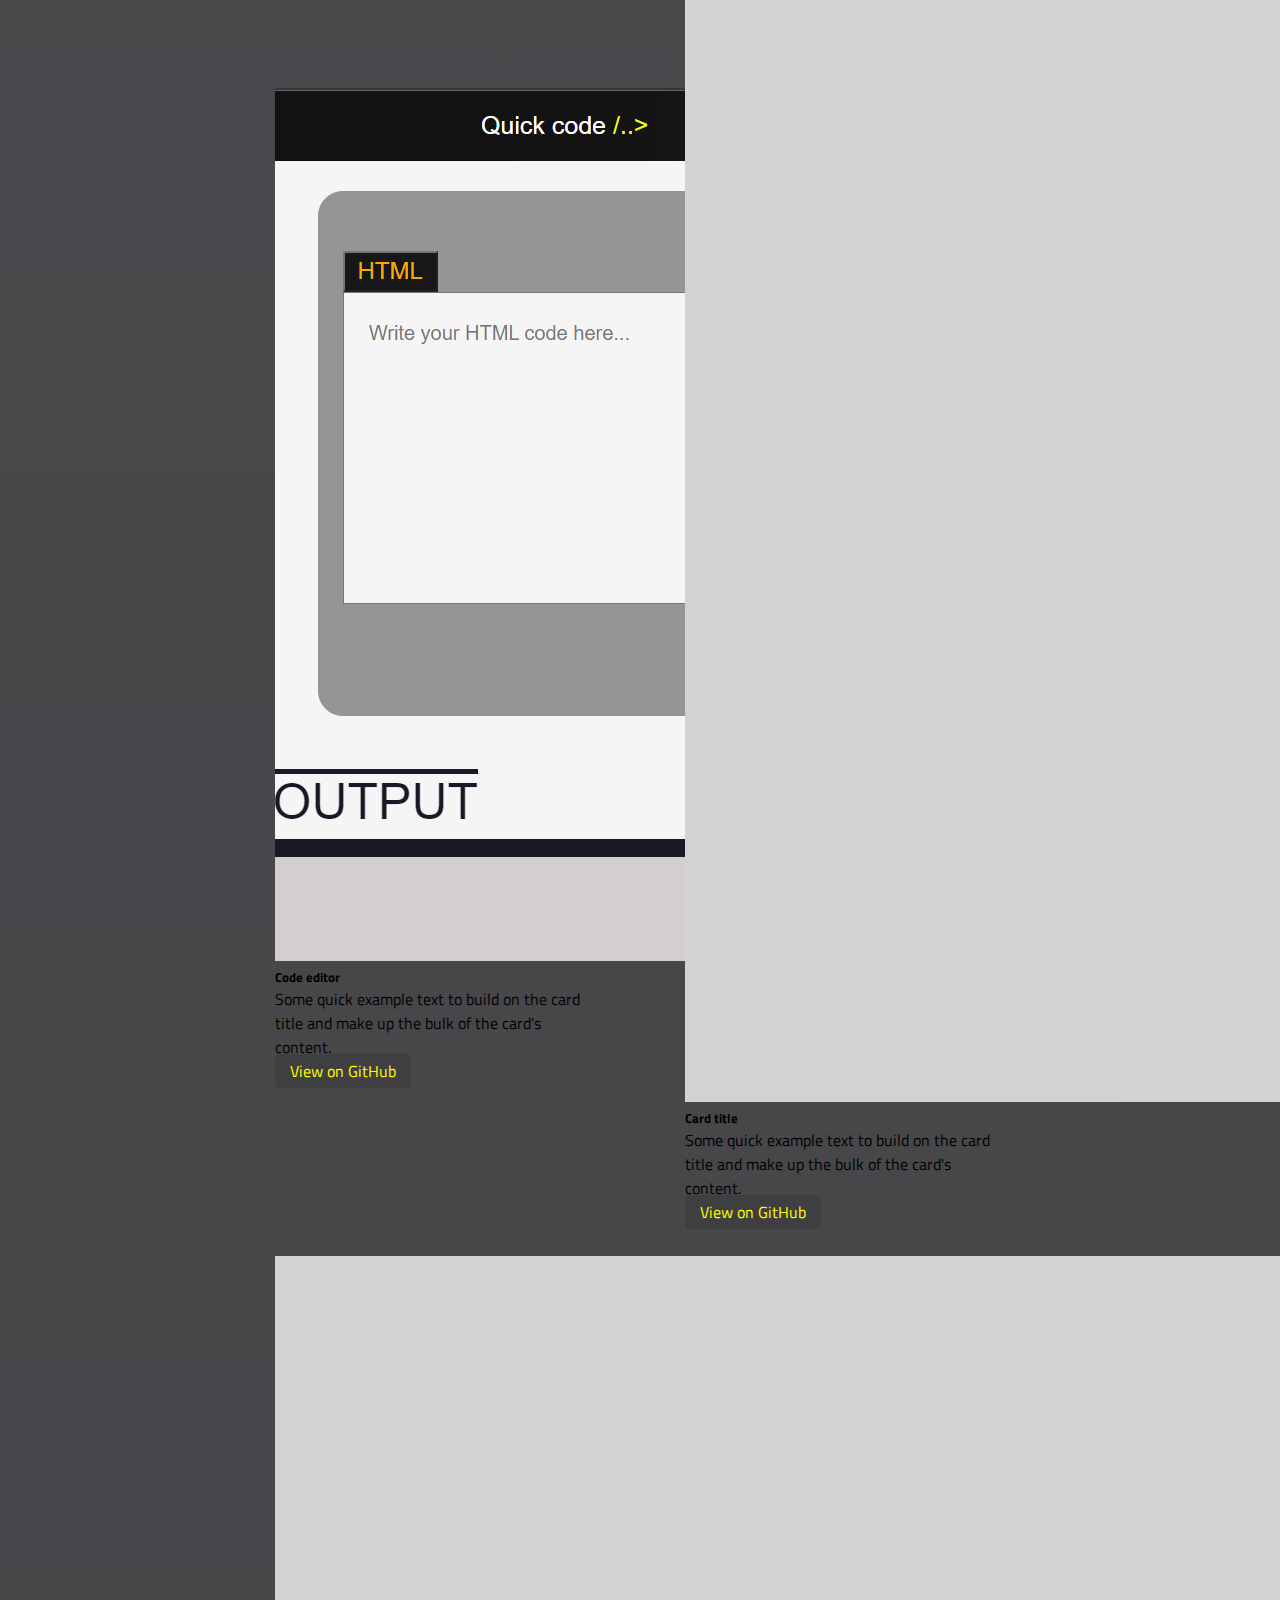
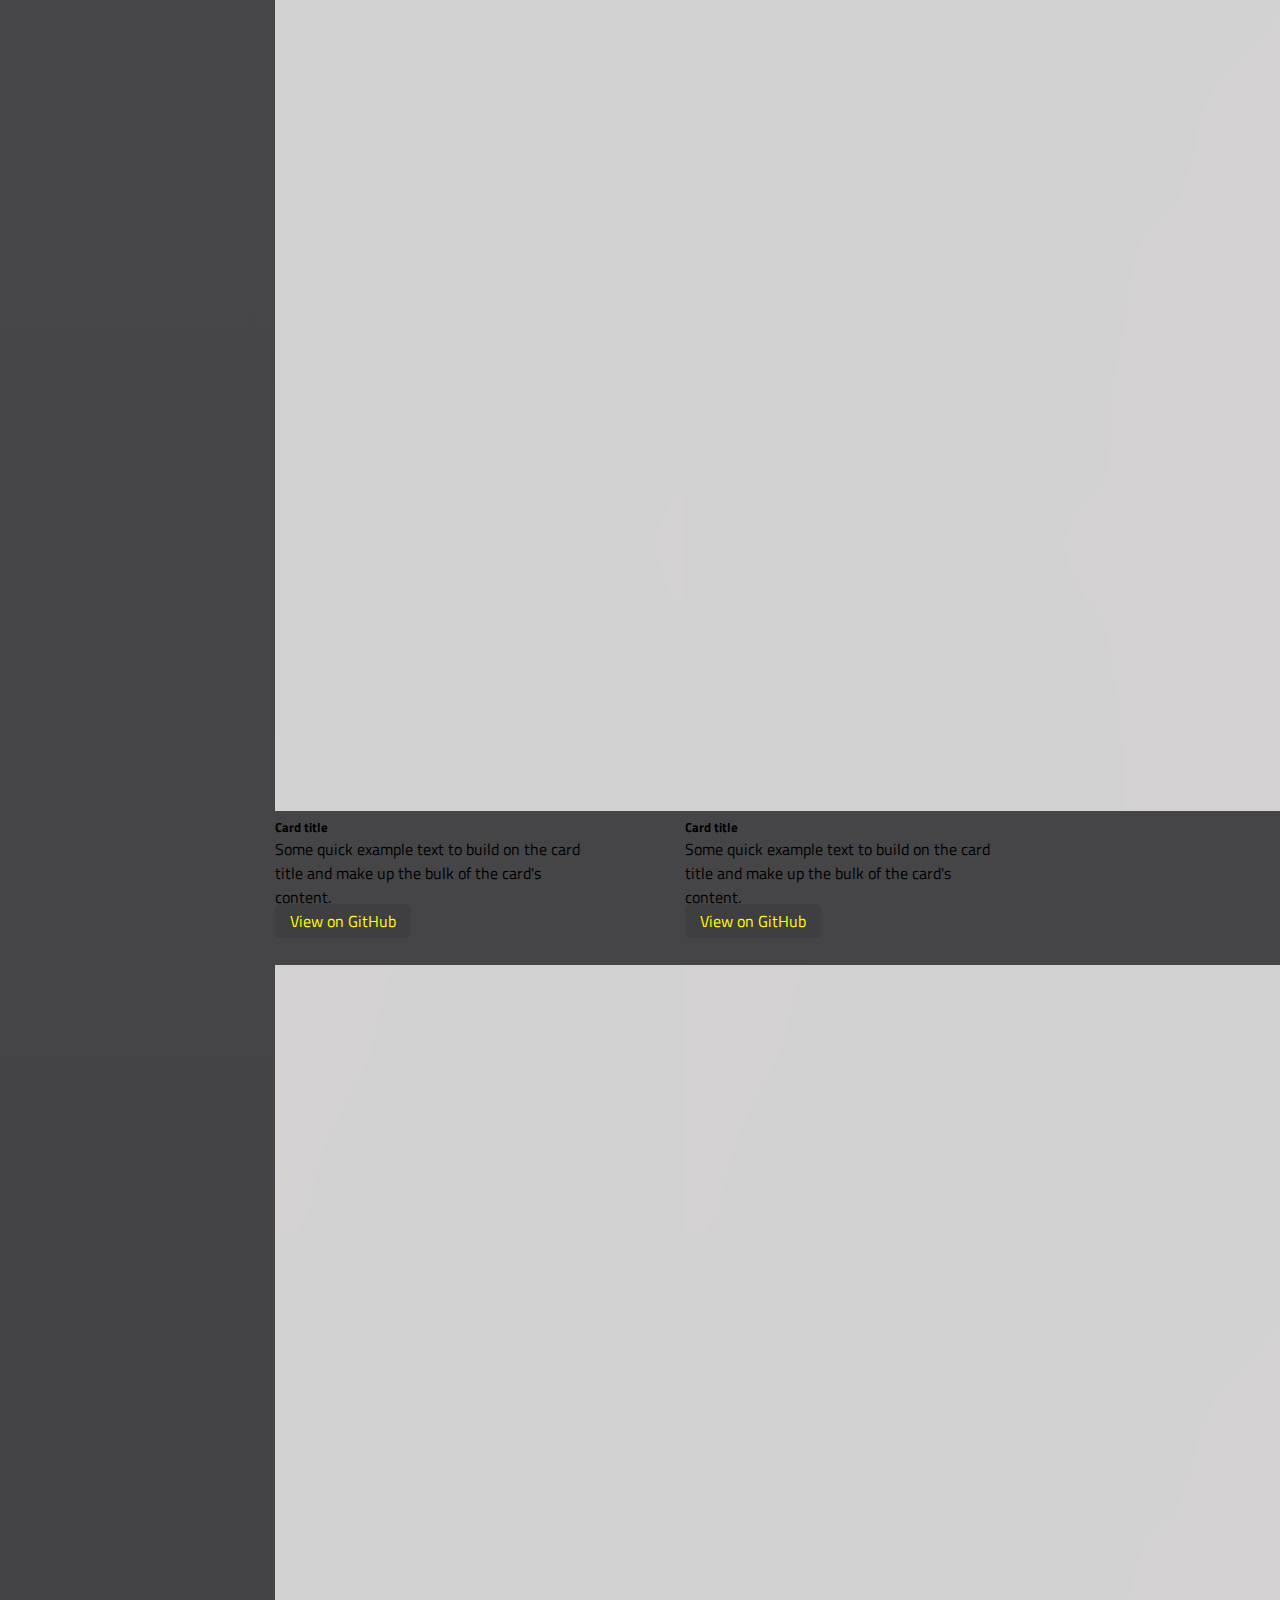
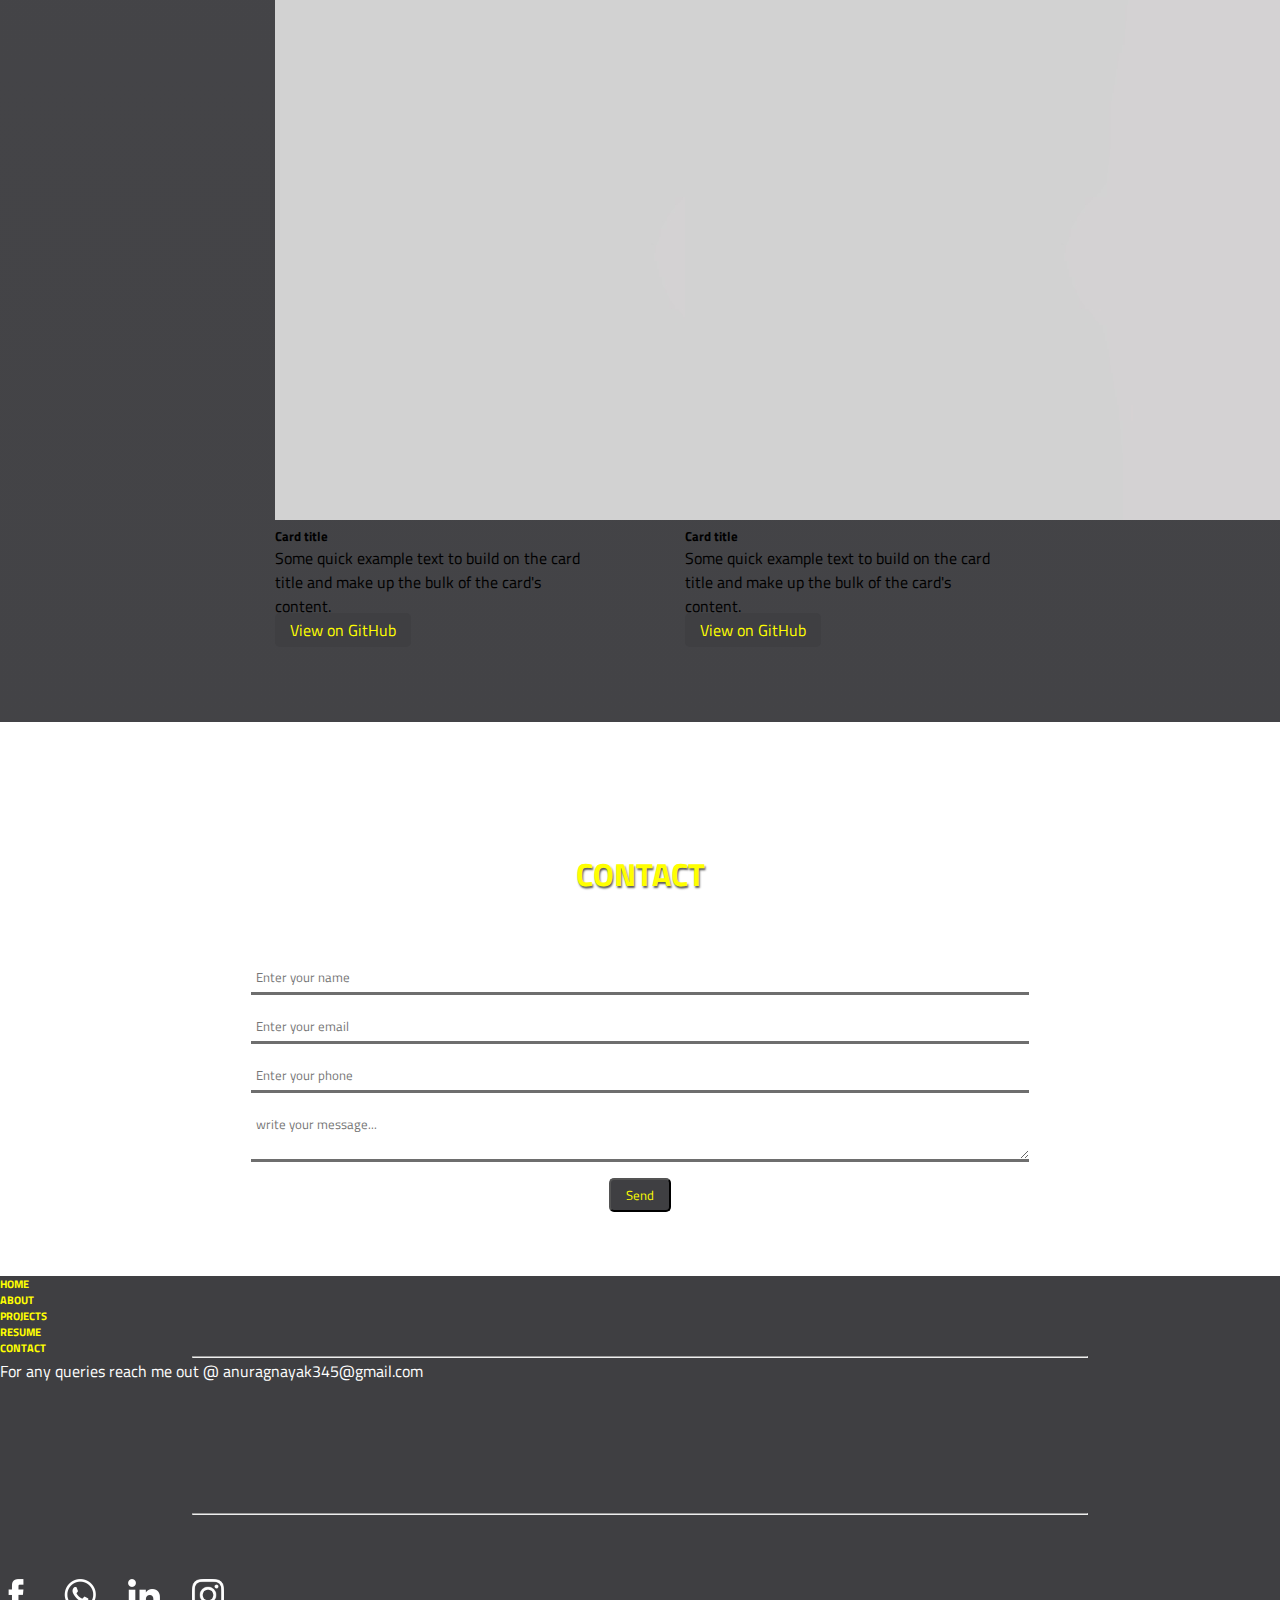
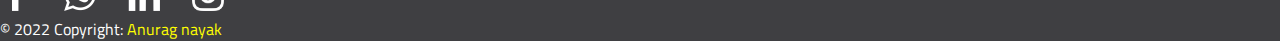
==== commit 501b1002: "Update index.html" ====
--- a/index.html
+++ b/index.html
@@ -326,9 +326,6 @@
     <!-- Footer end -->
 
 
-
-
-
     <script src="./JavaScript/index.js" defer></script>
     <script src="https://cdn.jsdelivr.net/npm/bootstrap@5.1.3/dist/js/bootstrap.bundle.min.js"
         integrity="sha384-ka7Sk0Gln4gmtz2MlQnikT1wXgYsOg+OMhuP+IlRH9sENBO0LRn5q+8nbTov4+1p"
--- a/CSS/index.css
+++ b/CSS/index.css
@@ -97,7 +97,6 @@
 #welcome{
     color:whitesmoke;
     margin-left:2em;
-   
   
 }
 
@@ -106,7 +105,6 @@
   display: flex;
   gap: 3rem;
   list-style: none !important;
- 
 }
 
 .nav-items ul li a{
@@ -117,7 +115,7 @@
 .nav-items ul li a:hover{
   color:yellow;
   border-bottom:3px solid var(--dec-color);
-  transition:0.1s ease-in;
+  transition:0.1s ease-in-out;
 }
 
 
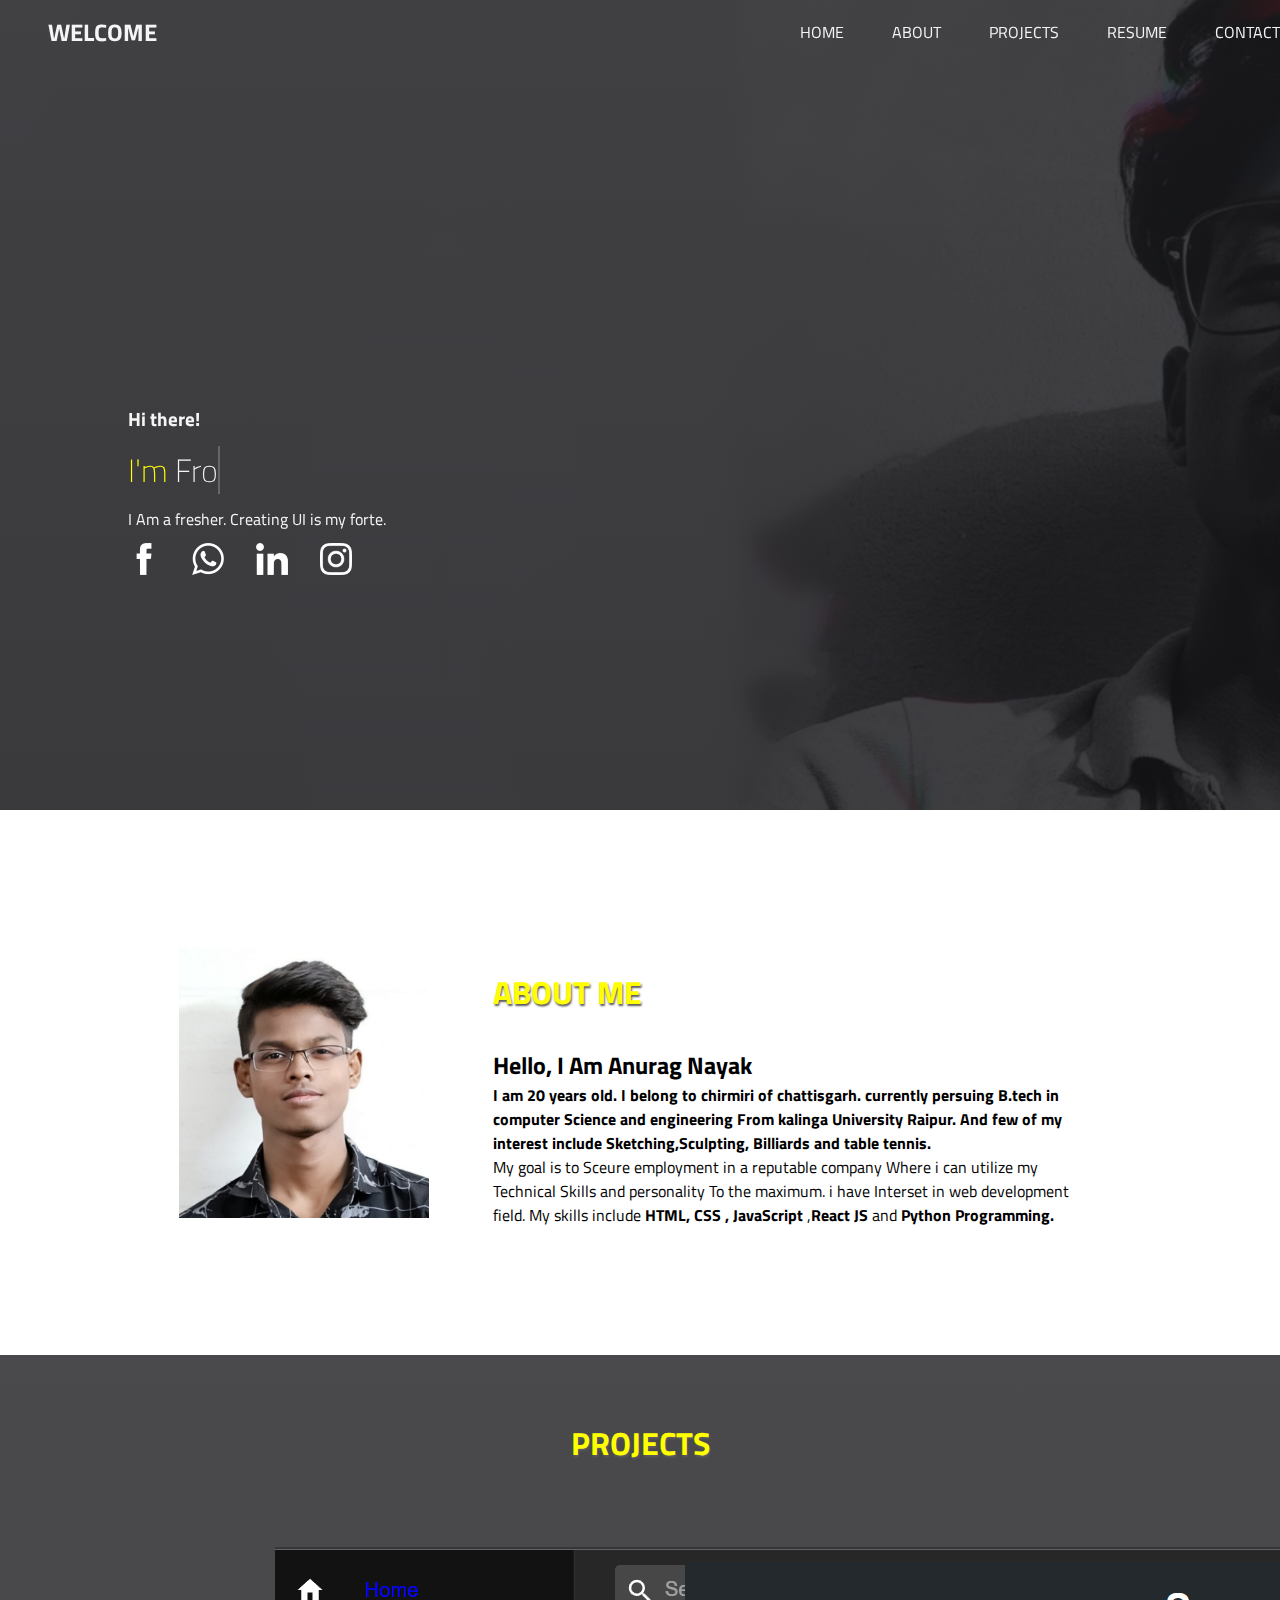
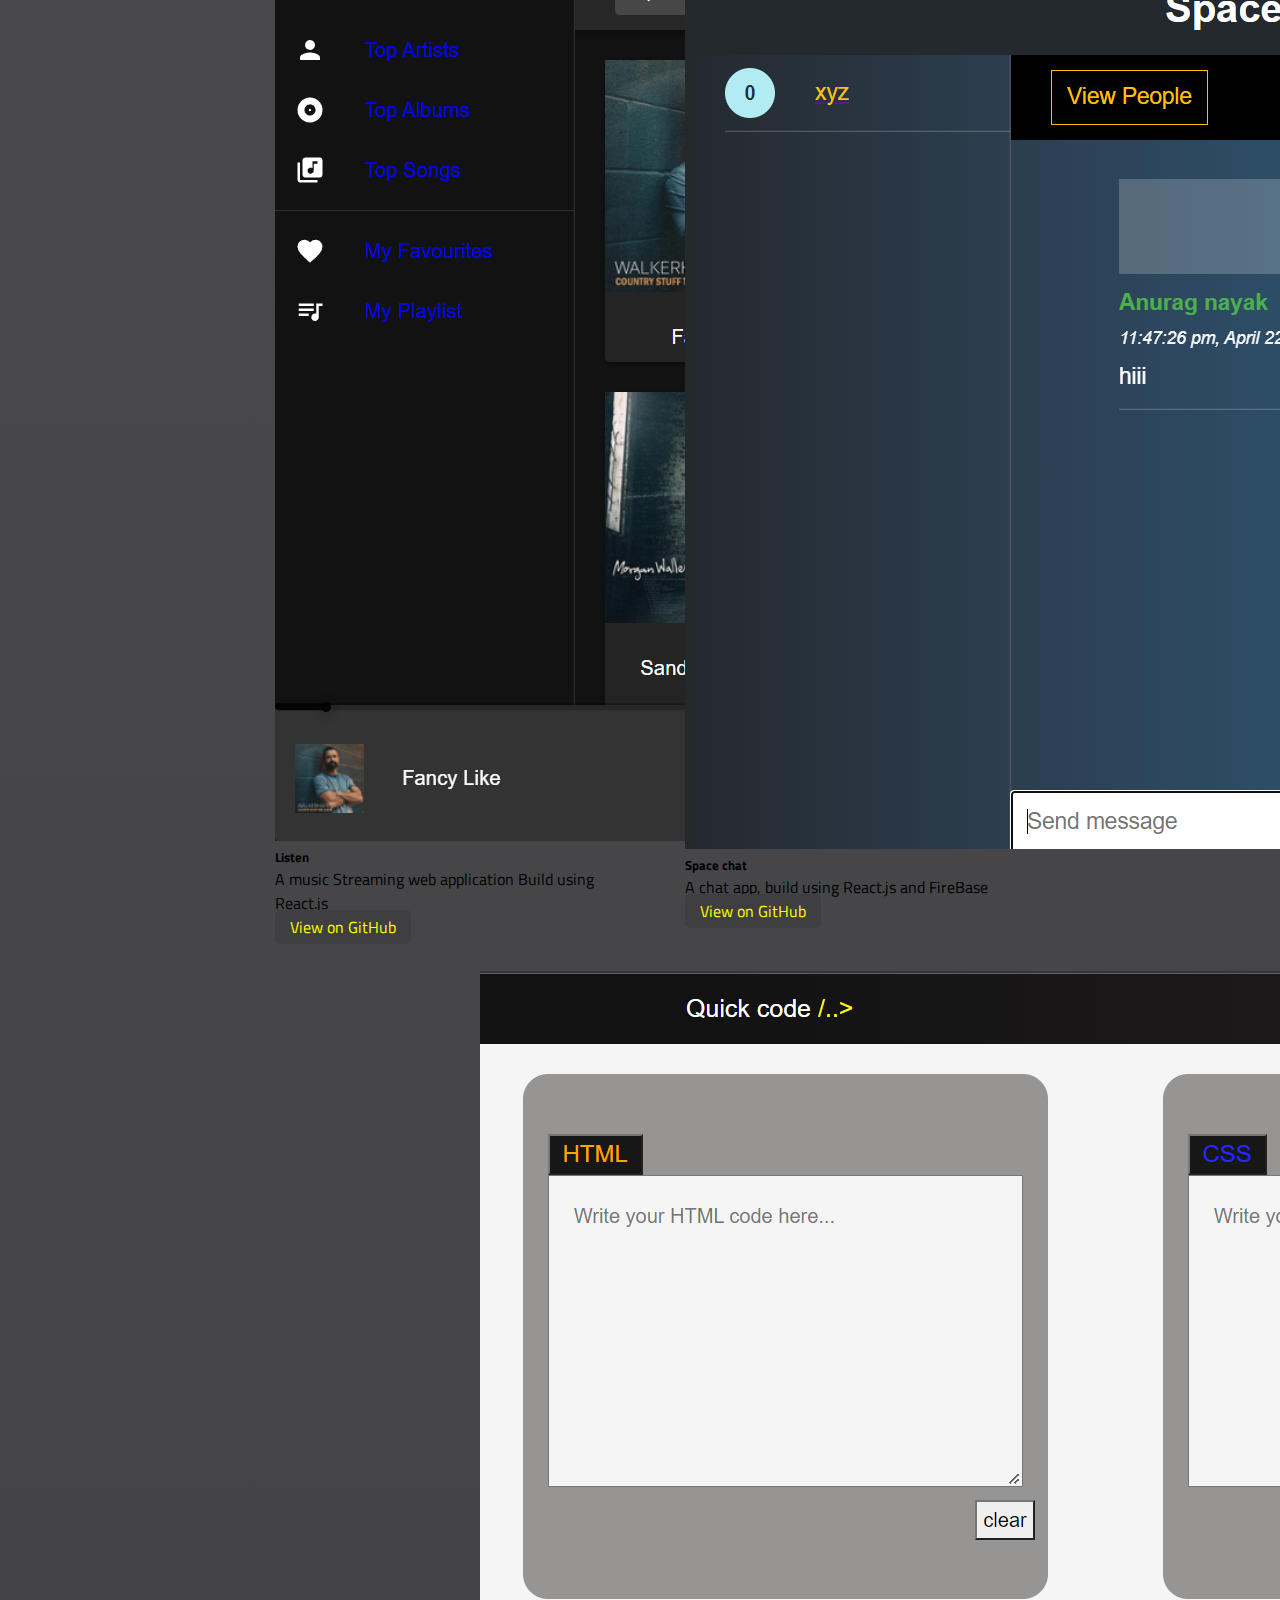
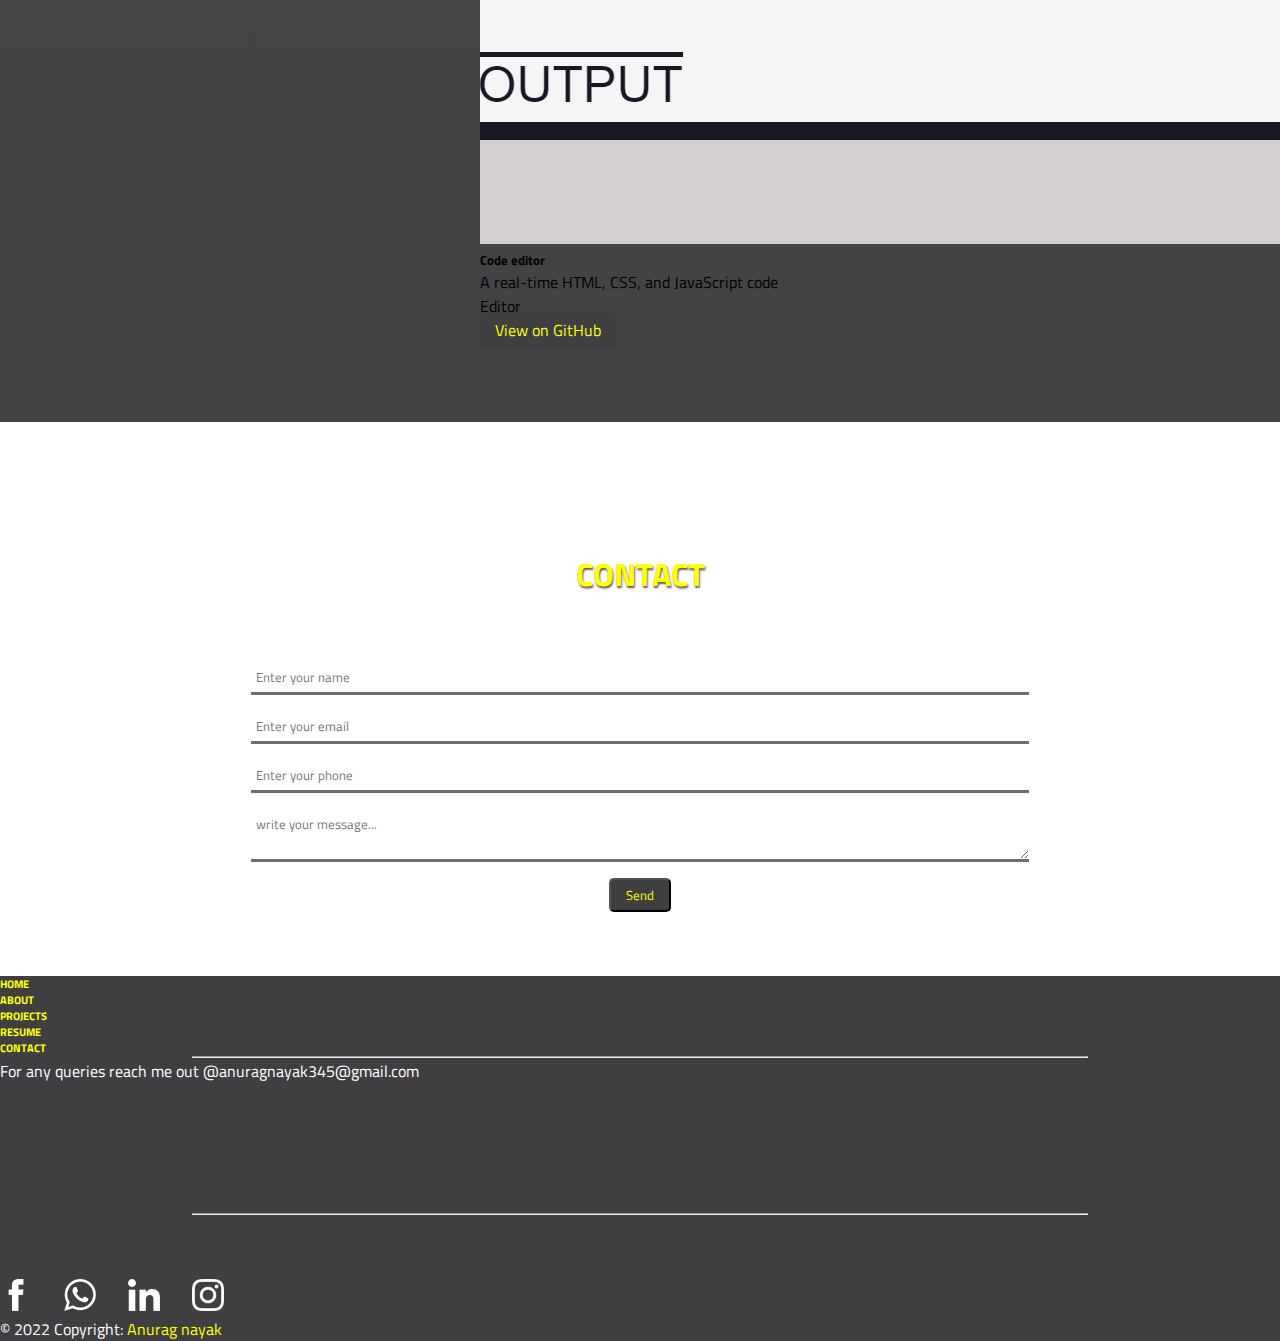
==== commit f43badeb: "change commit" ====
--- a/index.html
+++ b/index.html
@@ -32,8 +32,8 @@
                 <li><a href="#">HOME</a></li>
                 <li><a href="#about">ABOUT</a></li>
                 <li><a href="#projects">PROJECTS</a></li>
-                <li><a href="#">RESUME</a></li>
-                <li><a href="#">CONTACT</a></li>
+                <li><a href="https://drive.google.com/file/d/1WthX8o5wwEuO8ygMvsFZ4R_gB1IZVX7G/view?usp=sharing" target="_blank">RESUME</a></li>
+                <li><a href="#contactdiv">CONTACT</a></li>
             </ul>
         </div>
 
@@ -54,7 +54,7 @@
                         <li><a href="#">HOME</a></li>
                         <li><a href="#about">ABOUT</a></li>
                         <li><a href="#projects">PROJECTS</a></li>
-                        <li><a href="#">RESUME</a></li>
+                        <li><a href="https://drive.google.com/file/d/1WthX8o5wwEuO8ygMvsFZ4R_gB1IZVX7G/view?usp=sharing" target="_blank">RESUME</a></li>
                         <li><a href="#contactdiv">CONTACT</a></li>
                     </ul>
                 </div>
@@ -128,70 +128,33 @@
         <div class="card-wrapper">
 
             <div class="card">
-                <img class="card-img-top" src="./images/code-editor.png" alt="Card image cap">
+                <img class="card-img-top" src="./images/Listen-Music.png" alt="Card image cap">
+                <div class="card-body">
+                    <h5 class="card-title">Listen</h5>
+                    <p class="card-text">A music Streaming web application Build using React.js</p>
+                    <a href="https://github.com/Anurag-345/Listen" class="btn">View on GitHub</a>
+                </div>
+            </div>
+
+            <div class="card">
+                <img class="card-img-top" src="./images/Chat-app.png" alt="Card image cap">
+                <div class="card-body">
+                    <h5 class="card-title">Space chat</h5>
+                    <p class="card-text">A chat app, build using React.js and FireBase</p>
+                    <a href="https://github.com/Anurag-345/Chat-app-" class="btn">View on GitHub</a>
+                </div>
+            </div>
+
+            <div class="card">
+                <img class="card-img-top" src="images/code-editor.png" alt="Card image cap">
                 <div class="card-body">
                     <h5 class="card-title">Code editor</h5>
-                    <p class="card-text">Some quick example text to build on the card title and make up the bulk of the
-                        card's
-                        content.</p>
-                    <a href="#" class="btn">View on GitHub</a>
-                </div>
-            </div>
-
-            <div class="card">
-                <img class="card-img-top" src="./images/PicsArt_12-30-04.58.50.jpg" alt="Card image cap">
-                <div class="card-body">
-                    <h5 class="card-title">Card title</h5>
-                    <p class="card-text">Some quick example text to build on the card title and make up the bulk of the
-                        card's
-                        content.</p>
-                    <a href="#" class="btn">View on GitHub</a>
-                </div>
-            </div>
-
-            <div class="card">
-                <img class="card-img-top" src="images/PicsArt_12-30-04.58.50.jpg" alt="Card image cap">
-                <div class="card-body">
-                    <h5 class="card-title">Card title</h5>
-                    <p class="card-text">Some quick example text to build on the card title and make up the bulk of the
-                        card's
-                        content.</p>
-                    <a href="#" class="btn">View on GitHub</a>
-                </div>
-            </div>
-
-            <div class="card">
-                <img class="card-img-top" src="images/PicsArt_12-30-04.58.50.jpg" alt="Card image cap">
-                <div class="card-body">
-                    <h5 class="card-title">Card title</h5>
-                    <p class="card-text">Some quick example text to build on the card title and make up the bulk of the
-                        card's
-                        content.</p>
-                    <a href="#" class="btn">View on GitHub</a>
-                </div>
-            </div>
-
-            <div class="card">
-                <img class="card-img-top" src="images/PicsArt_12-30-04.58.50.jpg" alt="Card image cap">
-                <div class="card-body">
-                    <h5 class="card-title">Card title</h5>
-                    <p class="card-text">Some quick example text to build on the card title and make up the bulk of the
-                        card's
-                        content.</p>
-                    <a href="#" class="btn">View on GitHub</a>
-                </div>
-            </div>
-
-            <div class="card">
-                <img class="card-img-top" src="images/PicsArt_12-30-04.58.50.jpg" alt="Card image cap">
-                <div class="card-body">
-                    <h5 class="card-title">Card title</h5>
-                    <p class="card-text">Some quick example text to build on the card title and make up the bulk of the
-                        card's
-                        content.</p>
-                    <a href="#" class="btn">View on GitHub</a>
-                </div>
-            </div>
+                    <p class="card-text">A real-time HTML, CSS, and JavaScript code Editor</p>
+                    <a href="https://github.com/Anurag-345/code-editor" class="btn">View on GitHub</a>
+                </div>
+            </div>
+
+            
 
         </div>
 
@@ -256,7 +219,7 @@
 
                 <div class="col-md-2 mb-3">
                     <h6 class="text-uppercase font-weight-bold">
-                        <a href="#about">RESUME</a>
+                        <a  href="https://drive.google.com/file/d/1WthX8o5wwEuO8ygMvsFZ4R_gB1IZVX7G/view?usp=sharing" target="_blank">RESUME</a>
                     </h6>
                 </div>
 
@@ -277,7 +240,7 @@
 
                 <!-- Grid column -->
                 <div class="col-md-8 col-12 mt-3">
-                    <p style="line-height: 1.7rem">For any queries reach me out @ anuragnayak345@gmail.com</p>
+                    <p style="line-height: 1.7rem">For any queries reach me out @anuragnayak345@gmail.com</p>
                 </div>
                 <!-- Grid column -->
 
--- a/CSS/index.css
+++ b/CSS/index.css
@@ -336,9 +336,7 @@
   .nav-items{
     display: none;
   }
-  nav{
-    /* padding-left:1em; */
-  }
+  
   #welcome{
      margin-left:0.5em;
   }
